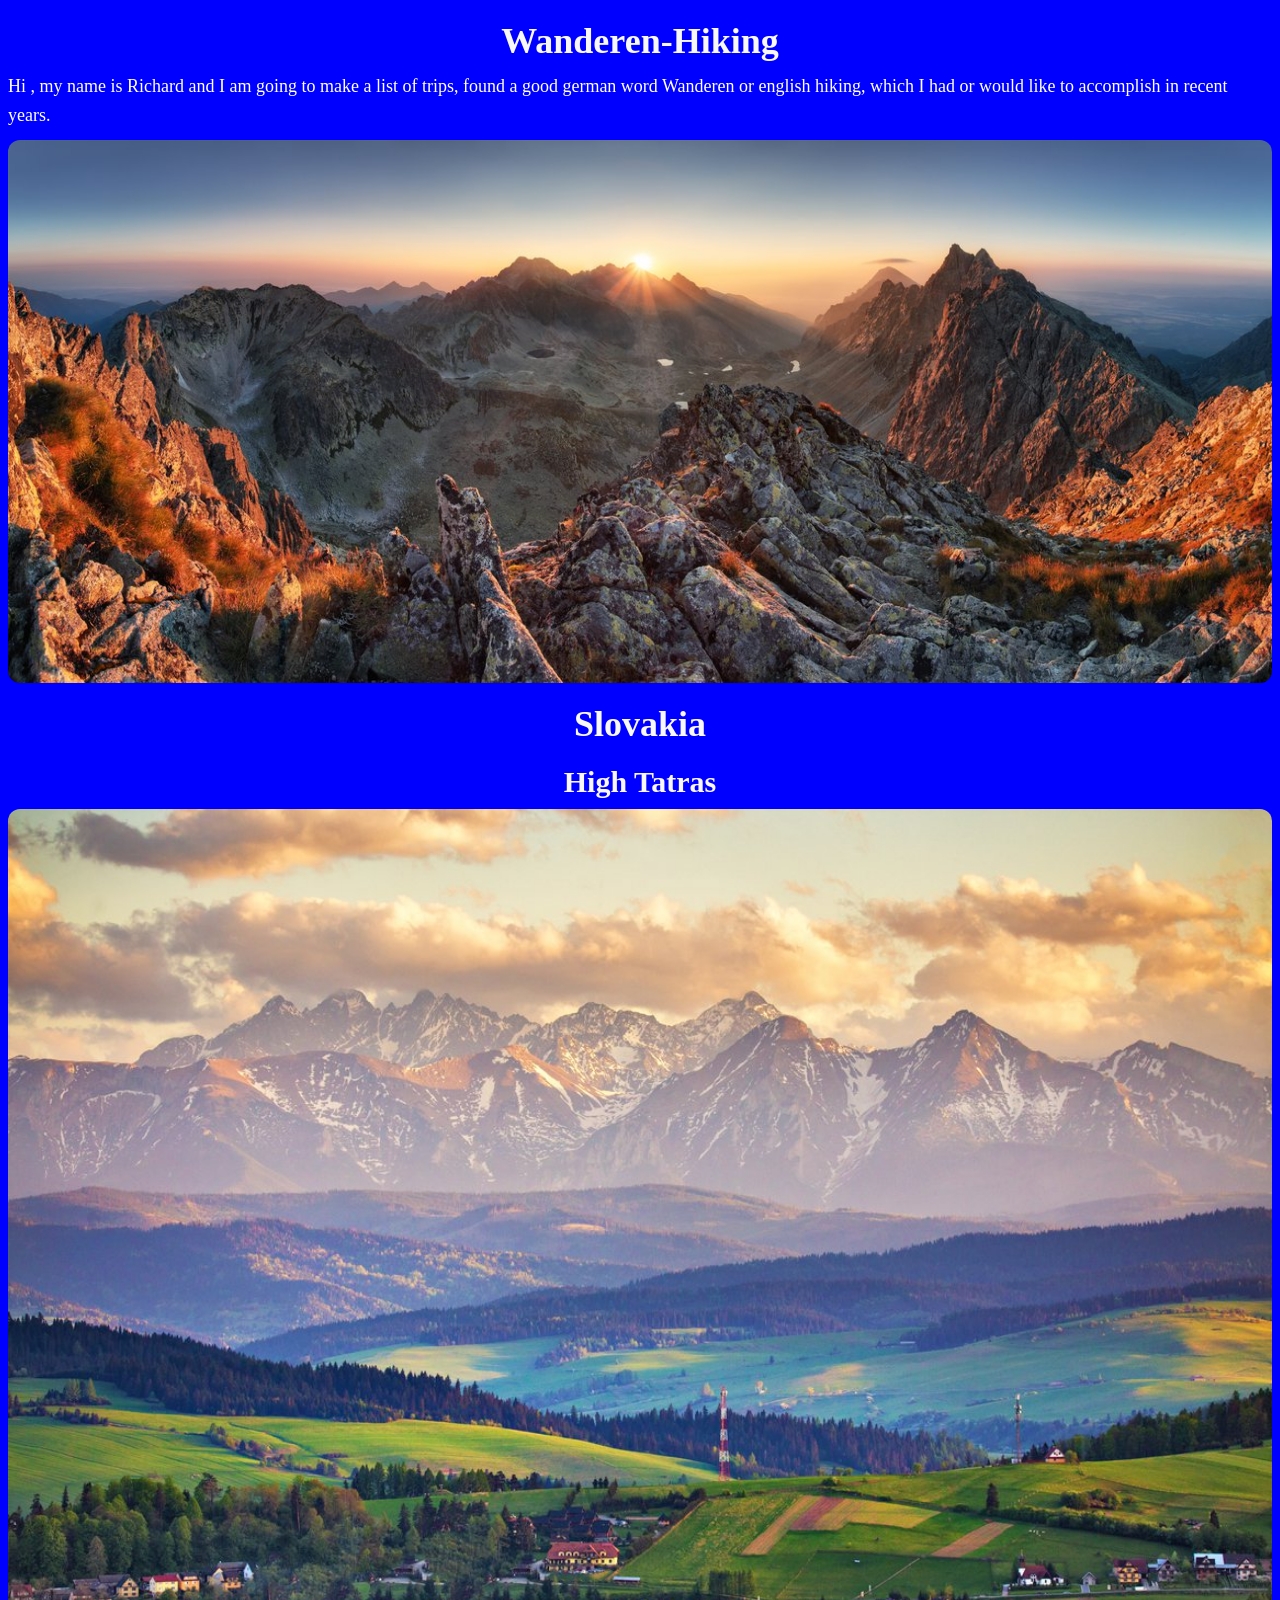
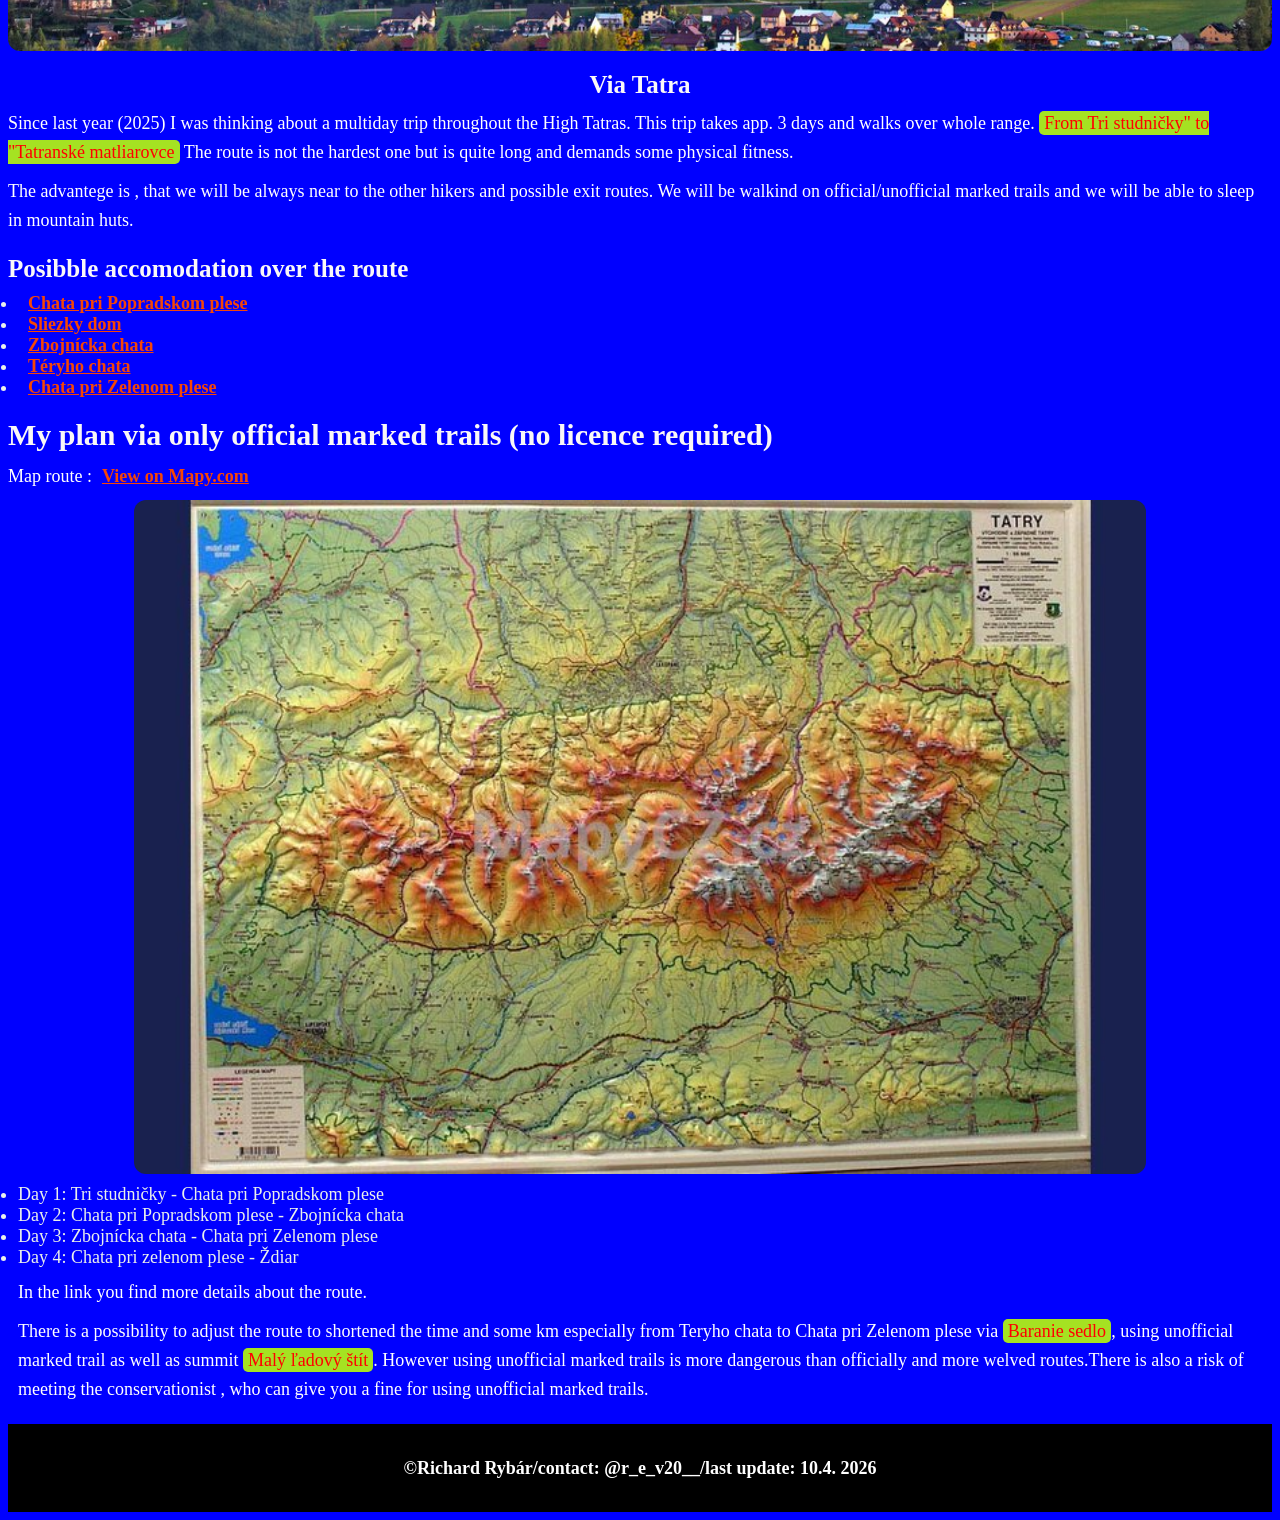
==== index.html @ d1ed8c82 "allign h to center" ====
<!DOCTYPE html>
<html lang="en">
<head>
    <meta charset="UTF-8">
    <meta name="viewport" content="width=device-width, initial-scale=1.0">
    <link rel="stylesheet" href="stylles.css">
    <title>Wanderen</title>
    <h1>Wanderen-Hiking</h1>
   <p>Hi , my name is Richard and I am going to make a list of trips, 
    found a good german word Wanderen or english hiking, which I had or would like  to accomplish in recent years.
   </p> 
<img src="východ tatry.png.jpg.jpg" alt="východ tatry" class="vzchod">
</head>

<body>
    <section>
        <h1>Slovakia</h1>
        <h2 class="posun">High Tatras</h2>
        <img src="panorama-tatry.jpg.png" alt="panoráma tatry" class="panorama">
        <h3 class="posun">Via Tatra</h3>  
<p>Since last year (2025) I was thinking about a multiday trip throughout the High Tatras.
This trip takes app. 3 days and walks over whole range. <mark>From Tri studničky" to "Tatranské matliarovce</mark>
The route is not the hardest one but is quite long and demands some physical fitness.</p>
<p>The advantege is , that we will be always near to the other hikers and possible exit routes. We will be walkind on 
    official/unofficial marked trails and we will be able to sleep in mountain huts.
</p>
<h3>Posibble accomodation over the route</h3>
<ul>
    <li><a href="https://www.bing.com/maps/search?name=Chata+pri+Popradskom+plese&trfc=&mepi=0%7E%7EEmbedded%7ELargeMapLink&FORM=MPSRPL&style=r&q=Chata+pri+Popradskom+plese&ss=id.ypid%3AYN8165x9080702406974489572&ppois=49.15190124511719_20.078100204467773_Chata+pri+Popradskom+plese&cp=49.151901%7E20.078100&lvl=15">Chata pri Popradskom plese</a></li>
    <li><a href="https://www.bing.com/maps/search?name=Chata+pri+Popradskom+plese&trfc=&mepi=0%7E%7EEmbedded%7ELargeMapLink&FORM=MPSRPL&style=r&q=Horsky+Hotel+Sliezsky+Dom%2C+Tatransk%C3%A1+polianka+32%2C+05982+Vysok%C3%A9+Tatry%2C+Slovakia&ss=id.local_ypid%3A%22YN8165x1743626670623325918%22&st=Horsky+Hotel+Sliezsky+Dom&sfa=Tatransk%C3%A1+polianka+32%2C+05982+Vysok%C3%A9+Tatry%2C+Slovakia&cp=49.151901%7E20.078100&lvl=15">Sliezky dom</a></li>
    <li><a href="https://www.bing.com/maps/search?name=Zbojnícka+chata&trfc=&mepi=0%7E%7EEmbedded%7ELargeMapLink&FORM=MPSRPL&style=r&q=Zbojnícka+chata&ss=id.ypid%3AYN8165x1743626670623325918&ppois=49.15190124511719_20.078100204467773_Zbojnícka+chata&cp=49.151901%7E20.078100&lvl=15">Zbojnícka chata</a></li>
    <li><a href="https://www.bing.com/maps/search?name=Chata+pri+Popradskom+plese&trfc=&mepi=0%7E%7EEmbedded%7ELargeMapLink&FORM=MPSRPL&style=r&q=T%C3%A9ryho+chata%2C+Mal%C3%A1+studen%C3%A1+dolina+%2C+Vysok%C3%A9+Tatry%2C+Vysok%C3%A9+Tatry%2C+Slovakia&ss=id.local_ypid%3A%22YN8165x306883797001128436%22&st=T%C3%A9ryho+chata&sfa=Mal%C3%A1+studen%C3%A1+dolina+%2C+Vysok%C3%A9+Tatry%2C+Vysok%C3%A9+Tatry%2C+Slovakia&cp=49.190014%7E20.198936&lvl=16">Téryho chata</a></li>
    <li><a href="https://www.bing.com/maps/search?name=Chata+pri+Popradskom+plese&trfc=&mepi=0%7E%7EEmbedded%7ELargeMapLink&FORM=MPSRPL&style=r&q=Chata+pri+Zelenom+plese%2C+Tatransk%C3%A1+Lomnica+14061%2C+05+960+Vysok%C3%A9+Tatry%2C+Slovakia&ss=id.local_ypid%3A%22YN8165x1367904411354473964%22&st=Chata+pri+Zelenom+plese&sfa=Tatransk%C3%A1+Lomnica+14061%2C+05+960+Vysok%C3%A9+Tatry%2C+Slovakia&cp=49.210121%7E20.221100&lvl=16">Chata pri Zelenom plese</a></li> 
</ul>
<h2>My plan via only official marked trails (no licence required)</h2>
<p>Map route :<a href="https://mapy.com/en/turisticka?planovani-trasy&dim=69d9203c420f3247b9650ae9&x=19.9534370&y=49.2690177&z=10">View on Mapy.com</a></p>
<img src="tatry plasticke.png.jpg" alt="route plan" class="route">
<ul>
    <li>Day 1: Tri studničky - Chata pri Popradskom plese</li>
    <li>Day 2: Chata pri Popradskom plese - Zbojnícka chata</li>
    <li>Day 3: Zbojnícka chata - Chata pri Zelenom plese</li>
    <li>Day 4: Chata pri zelenom plese - Ždiar</li>
<p>In the link you find more details about the route.</p>
<p> There is a possibility to adjust the route to shortened the time and some km 
    especially from Teryho chata to Chata pri Zelenom plese via <mark>Baranie sedlo</mark>, using unofficial marked trail as well as summit <mark>Malý ľadový štít</mark>.
    However using unofficial marked trails is more dangerous than officially and more welved routes.There is also a risk of meeting 
    the conservationist , who can give you a fine for using unofficial marked trails.
</p>

</ul>


    </section>

    <footer>
        <p>&copy;Richard Rybár</p>
        <p class="separator"> / </p>
        <p>contact: @r_e_v20__</p>
        <p class="separator"> / </p>
        <p> last update: 10.4. 2026</p>
    </footer>

</body>
</html>
---- stylles.css ----
head {
  
    color: #eff3f0;
    padding: 20px;
    text-align: center;
}

body {
    font-family: 'Times New Roman';
    background-color: blue;
    color: rgb(243, 245, 243);
}
section{
    margin: 0 ;
    padding: 0;
    text-align: left;
    font-size: 12px;

}
h1 {
    font-size: 36px;
    color:rgb(249, 248, 248);
    margin: 20px 0 10px;
    text-align: center;
   
}
h2 {
    font-size: 30px;
    margin: 20px 0 10px;
    color: rgb(249, 247, 247);
    align-items: center;
}
h3 {
    font-size: 25px;
    margin: 20px 0 10px;
    color: rgb(250, 248, 248);
    align-items: center;
}
p {
    font-size: 18px;
    line-height: 1.6;
    margin: 10px 0 10px;
    text-align: left;
    color: white;
}
mark {
    color: red;
    background-color: rgb(165, 226, 34);
    padding: 2px 5px;
    border-radius: 5px;

}

ul {
    list-style-type: disc;
    margin: 10px 0 10px;
    padding-left: 10px;
    text-align: left;
    color: rgb(235, 240, 235);
    font-size: 18px;
}
footer {
    background-color: black;
    padding: 20px;
    color: white;
    align-items: center;
    margin-top: 20px;
    display: flex;
    justify-content: center;
}
footer p {
    font-weight: bolder;
}

img {
    height: auto;
    border-radius: 12px;
    width: auto;
    margin: 10px 0 10px;
    display: block;
}
a {
    color: rgb(245, 70, 6);
    padding: 5px 10px;
    font-weight: bold;
}
.panorama {
    width: 100%;
    height: auto;
    border-radius: 12px;
    margin-top: 10px;
    margin-bottom: 10px;
}
.route {
    width: 80%;
    height: auto;
    border-radius: 12px;
    margin-top: 10px;
    margin-bottom: 10px;
    align-items: center;
    display: block;
    margin-left: auto;
    margin-right: auto;
}
.vzchod {
    width: 100%;
    height: auto;
    border-radius: 12px;
    margin-top: 10px;
    margin-bottom: 10px;
    align-items: center;
    display: block;
    margin-left: auto;
    margin-right: auto;
}
.posun {
    align-items: center;
    margin-left: auto;
    margin-right: auto;
    text-align: center;
}
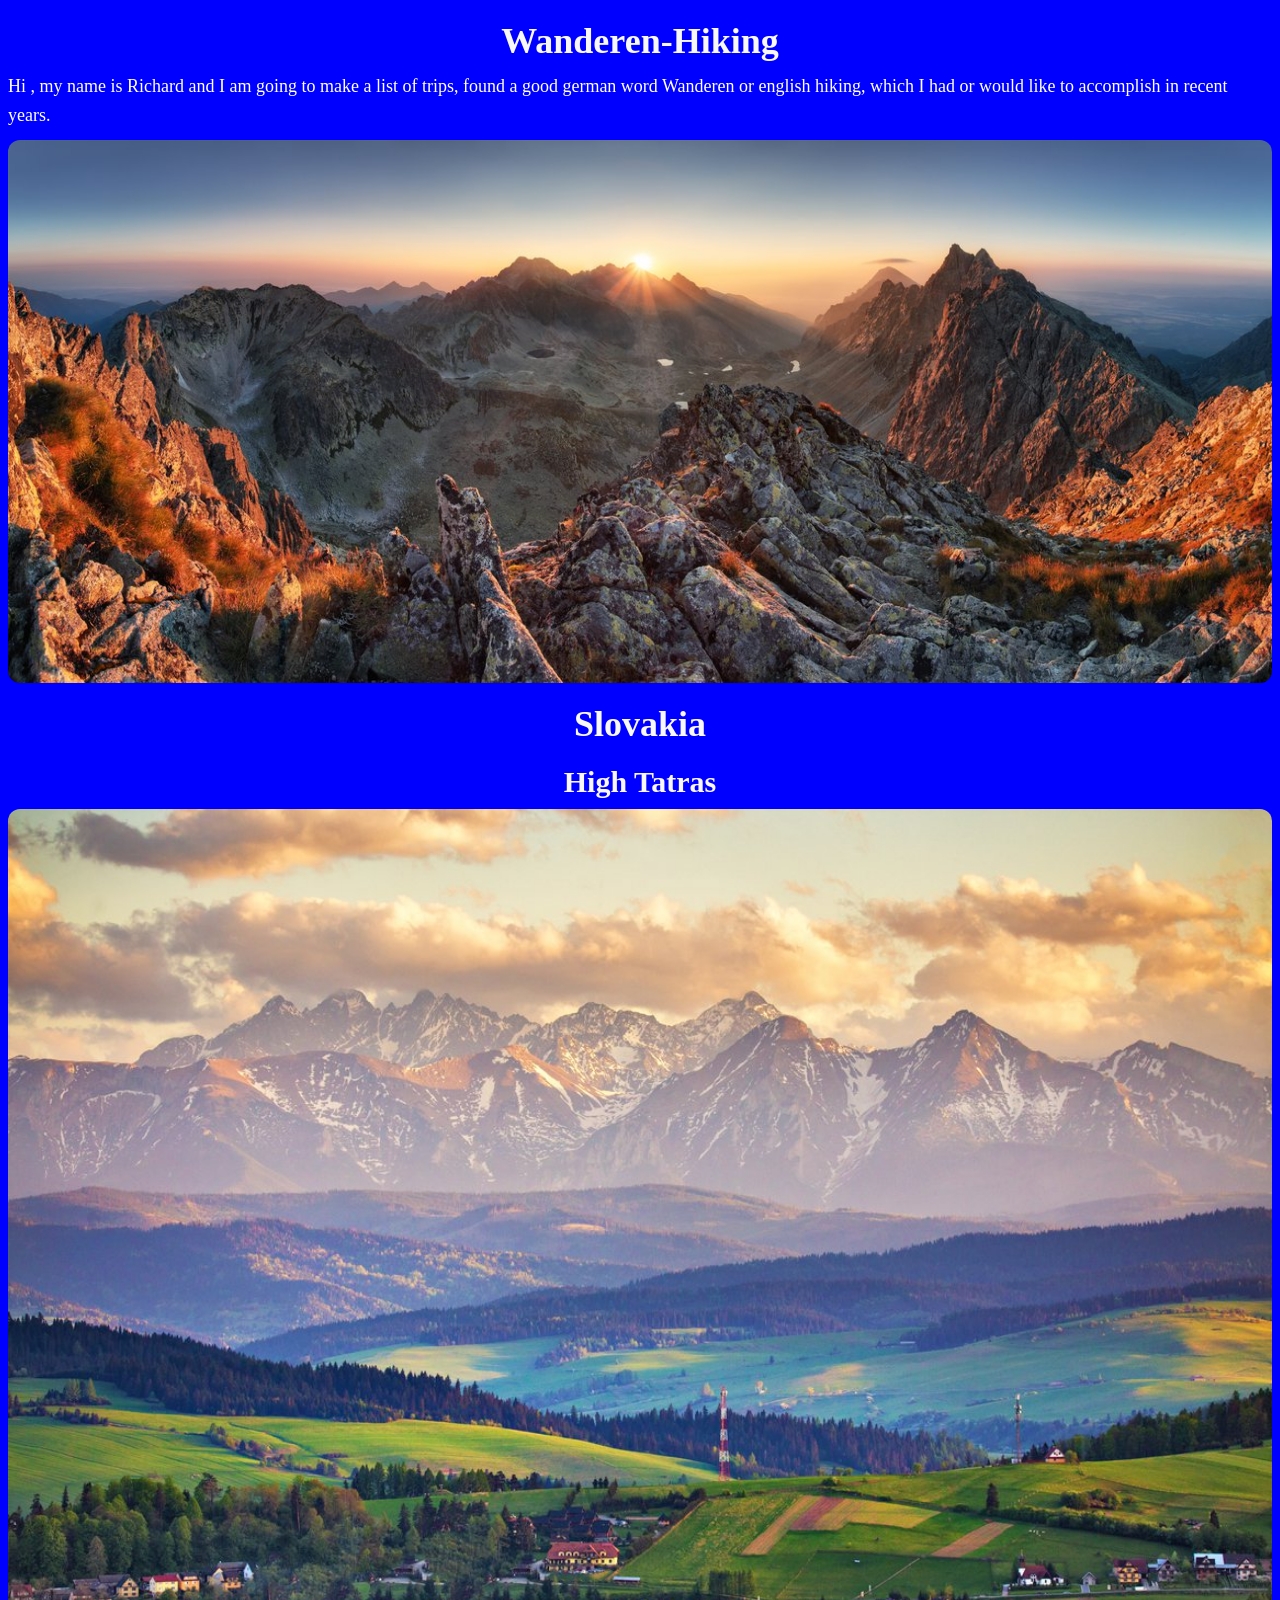
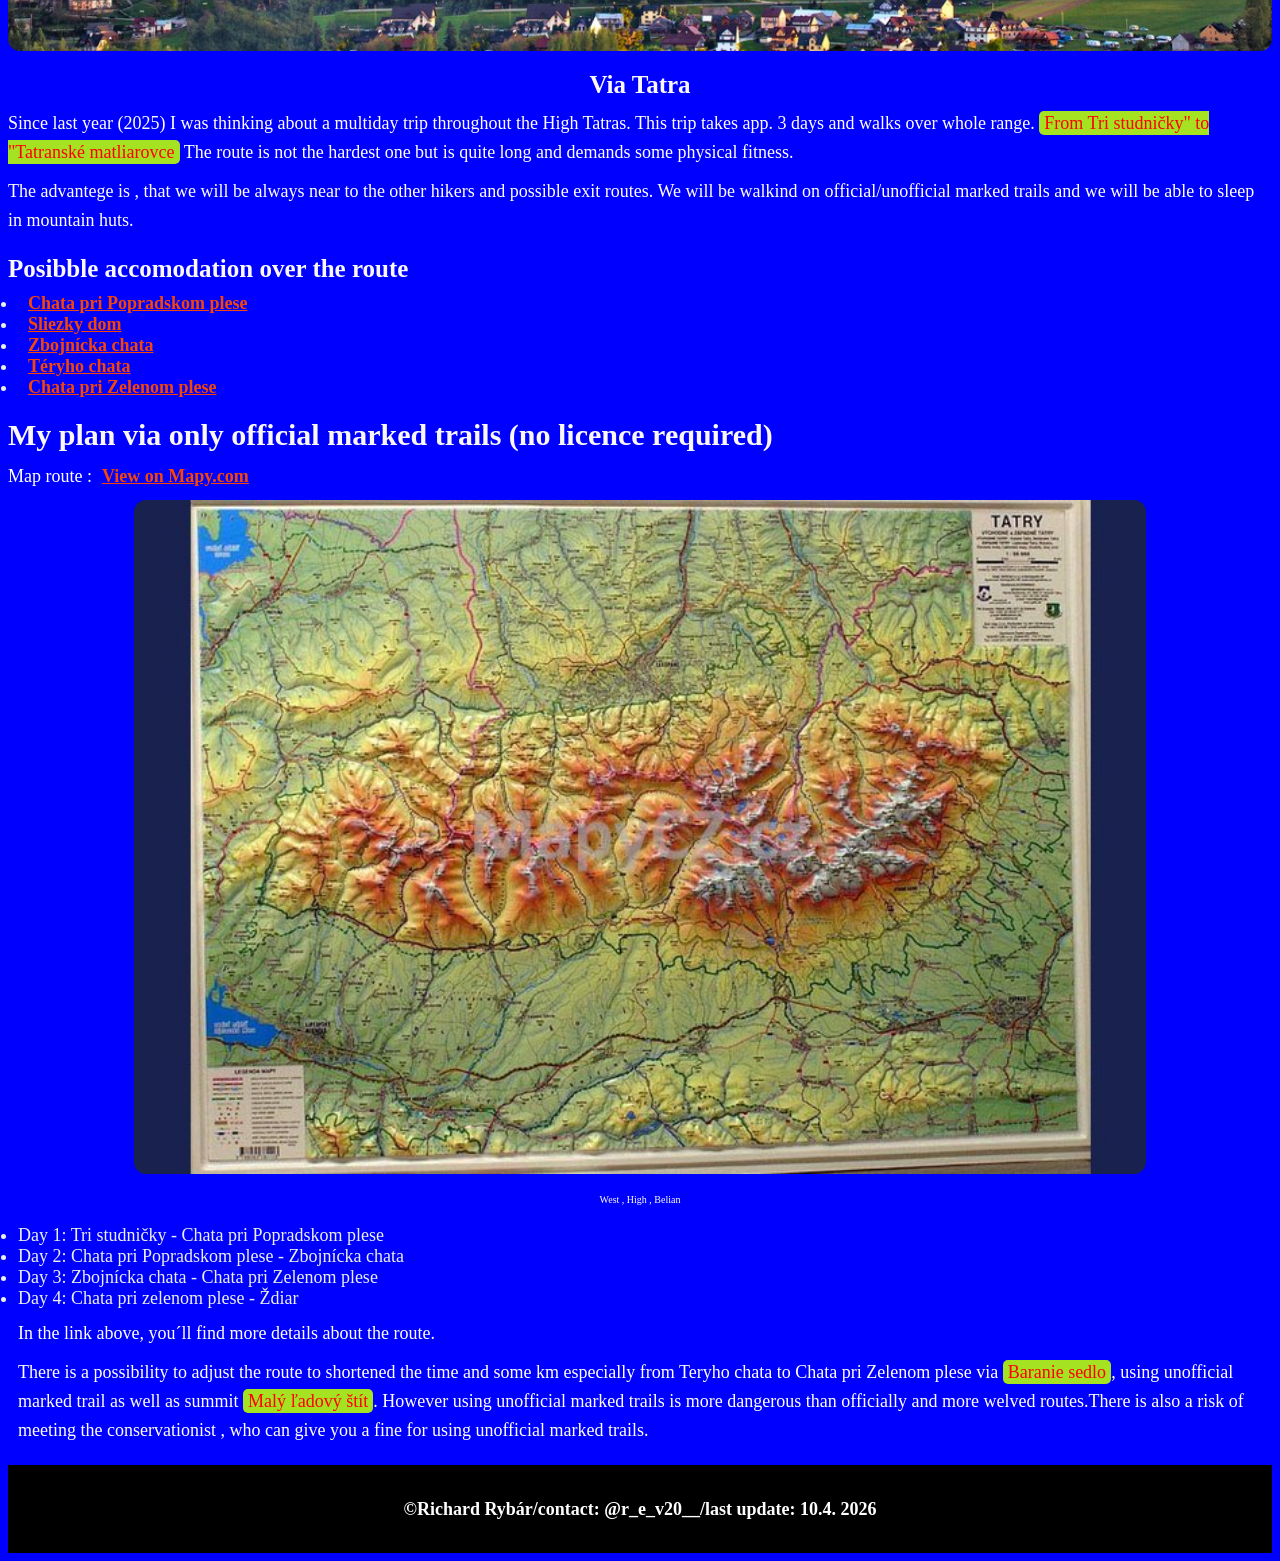
==== commit bd4dfe52: "div" ====
--- a/index.html
+++ b/index.html
@@ -35,12 +35,13 @@
 <h2>My plan via only official marked trails (no licence required)</h2>
 <p>Map route :<a href="https://mapy.com/en/turisticka?planovani-trasy&dim=69d9203c420f3247b9650ae9&x=19.9534370&y=49.2690177&z=10">View on Mapy.com</a></p>
 <img src="tatry plasticke.png.jpg" alt="route plan" class="route">
+<div>West , High , Belian</div>
 <ul>
     <li>Day 1: Tri studničky - Chata pri Popradskom plese</li>
     <li>Day 2: Chata pri Popradskom plese - Zbojnícka chata</li>
     <li>Day 3: Zbojnícka chata - Chata pri Zelenom plese</li>
     <li>Day 4: Chata pri zelenom plese - Ždiar</li>
-<p>In the link you find more details about the route.</p>
+<p>In the link above, you´ll find more details about the route.</p>
 <p> There is a possibility to adjust the route to shortened the time and some km 
     especially from Teryho chata to Chata pri Zelenom plese via <mark>Baranie sedlo</mark>, using unofficial marked trail as well as summit <mark>Malý ľadový štít</mark>.
     However using unofficial marked trails is more dangerous than officially and more welved routes.There is also a risk of meeting 
--- a/stylles.css
+++ b/stylles.css
@@ -83,6 +83,7 @@
     color: rgb(245, 70, 6);
     padding: 5px 10px;
     font-weight: bold;
+    display: inline;
 }
 .panorama {
     width: 100%;
@@ -118,4 +119,10 @@
     margin-left: auto;
     margin-right: auto;
     text-align: center;
+}
+div {
+    text-align: center;
+    color: white;
+    padding: 10px 10px;
+    font-size: 10px;
 }
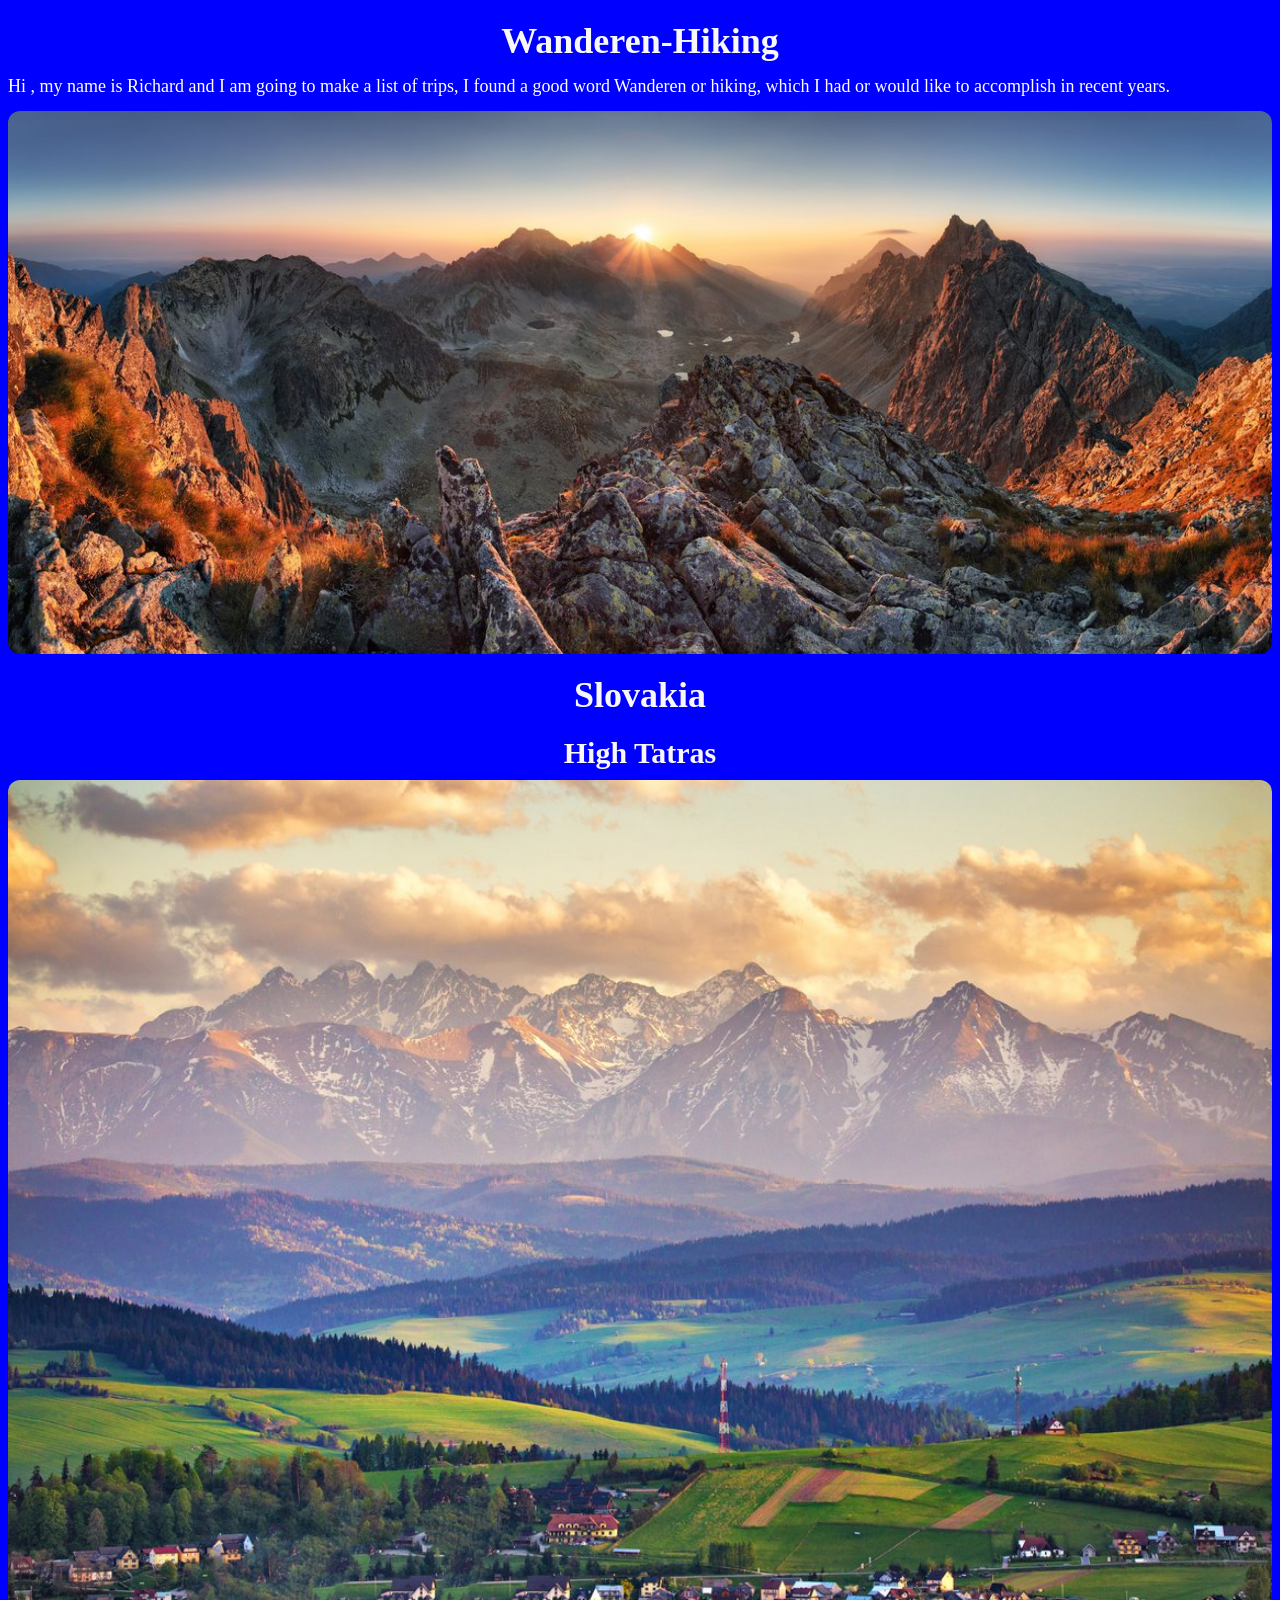
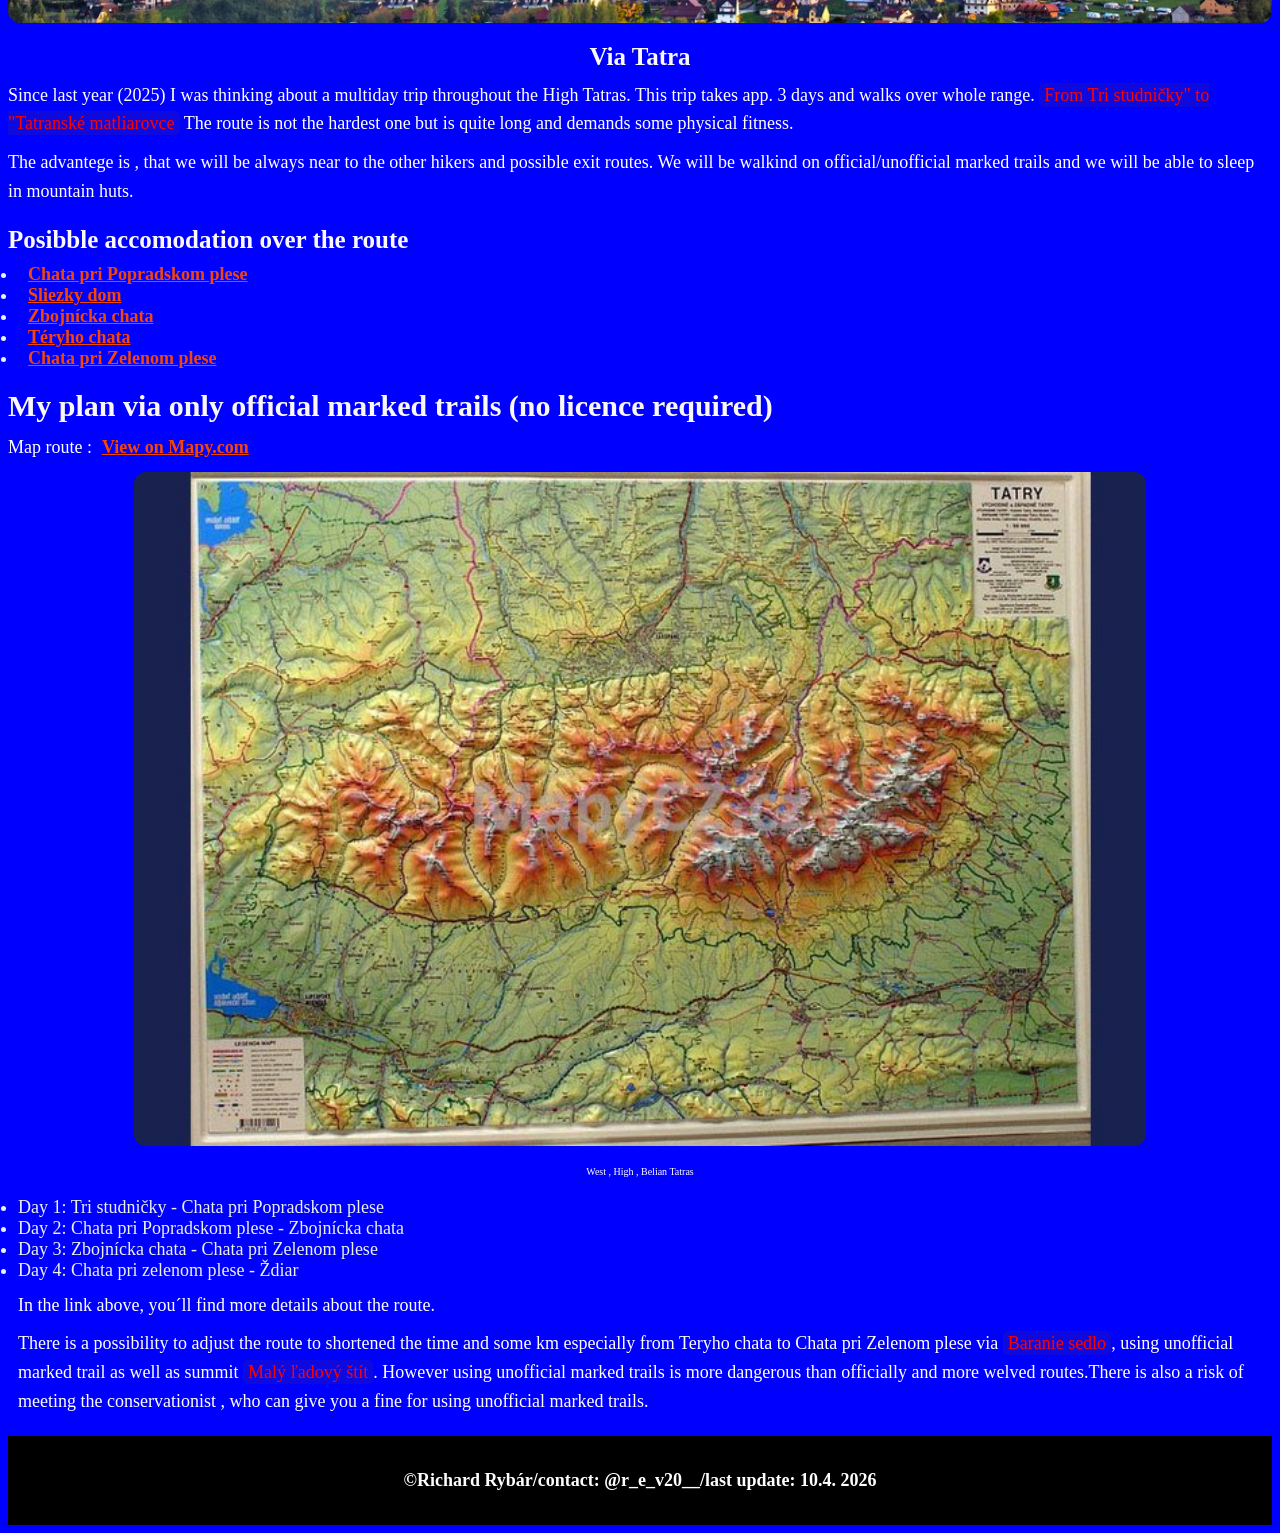
==== commit 3deaf0a1: "I" ====
--- a/index.html
+++ b/index.html
@@ -6,8 +6,8 @@
     <link rel="stylesheet" href="stylles.css">
     <title>Wanderen</title>
     <h1>Wanderen-Hiking</h1>
-   <p>Hi , my name is Richard and I am going to make a list of trips, 
-    found a good german word Wanderen or english hiking, which I had or would like  to accomplish in recent years.
+   <p>Hi , my name is Richard and I am going to make a list of trips, I
+    found a good word Wanderen or hiking, which I had or would like  to accomplish in recent years.
    </p> 
 <img src="východ tatry.png.jpg.jpg" alt="východ tatry" class="vzchod">
 </head>
@@ -35,7 +35,7 @@
 <h2>My plan via only official marked trails (no licence required)</h2>
 <p>Map route :<a href="https://mapy.com/en/turisticka?planovani-trasy&dim=69d9203c420f3247b9650ae9&x=19.9534370&y=49.2690177&z=10">View on Mapy.com</a></p>
 <img src="tatry plasticke.png.jpg" alt="route plan" class="route">
-<div>West , High , Belian</div>
+<div>West , High , Belian Tatras</div>
 <ul>
     <li>Day 1: Tri studničky - Chata pri Popradskom plese</li>
     <li>Day 2: Chata pri Popradskom plese - Zbojnícka chata</li>
--- a/stylles.css
+++ b/stylles.css
@@ -45,7 +45,7 @@
 }
 mark {
     color: red;
-    background-color: rgb(165, 226, 34);
+    background-color: rgb(13, 9, 223);
     padding: 2px 5px;
     border-radius: 5px;
 
@@ -125,4 +125,6 @@
     color: white;
     padding: 10px 10px;
     font-size: 10px;
+    margin-left: auto;
+    margin-right: auto;
 }
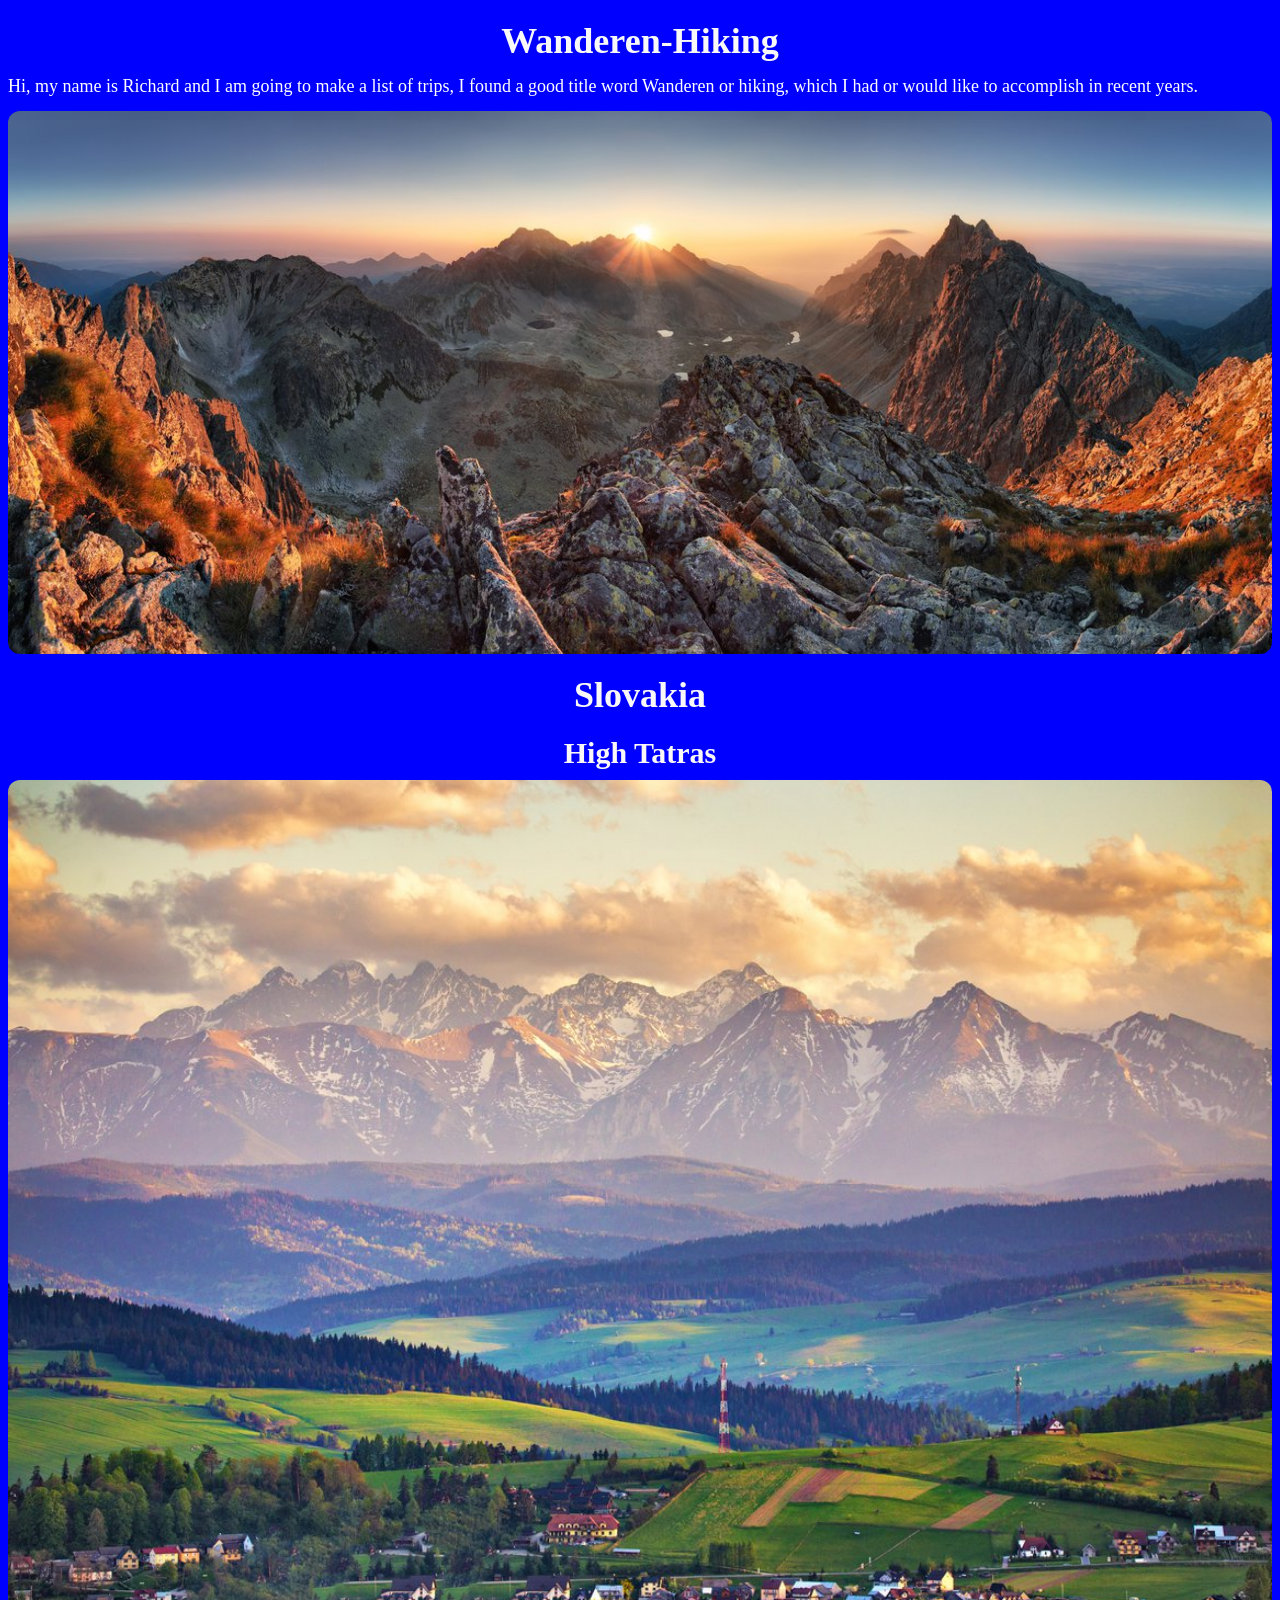
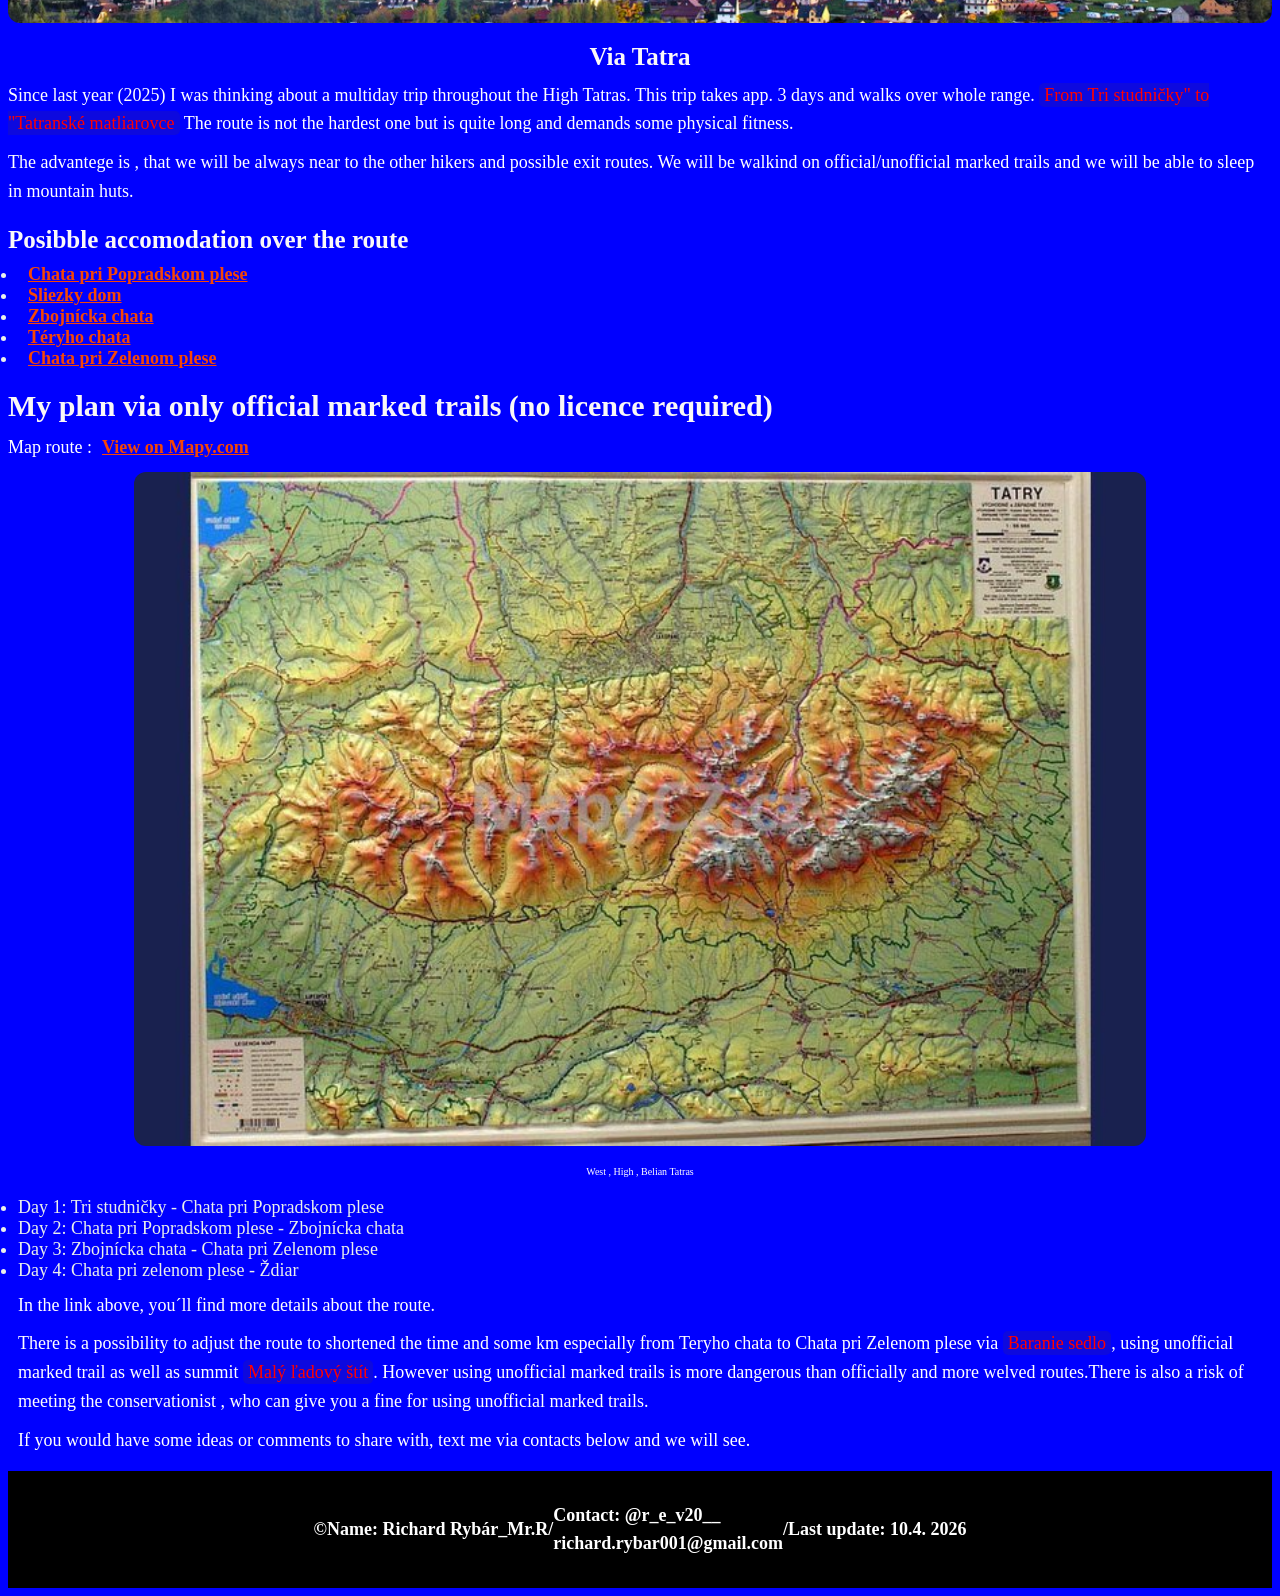
==== commit 241193ad: "br" ====
--- a/index.html
+++ b/index.html
@@ -6,8 +6,8 @@
     <link rel="stylesheet" href="stylles.css">
     <title>Wanderen</title>
     <h1>Wanderen-Hiking</h1>
-   <p>Hi , my name is Richard and I am going to make a list of trips, I
-    found a good word Wanderen or hiking, which I had or would like  to accomplish in recent years.
+   <p>Hi, my name is Richard and I am going to make a list of trips, I
+    found a good title word Wanderen or hiking, which I had or would like to accomplish in recent years.
    </p> 
 <img src="východ tatry.png.jpg.jpg" alt="východ tatry" class="vzchod">
 </head>
@@ -47,6 +47,9 @@
     However using unofficial marked trails is more dangerous than officially and more welved routes.There is also a risk of meeting 
     the conservationist , who can give you a fine for using unofficial marked trails.
 </p>
+<section>
+<p>If you would have some ideas or comments to share with, text me via contacts below and we will see. </p>
+</section>
 
 </ul>
 
@@ -54,12 +57,13 @@
     </section>
 
     <footer>
-        <p>&copy;Richard Rybár</p>
+        <p>&copy;Name: Richard Rybár_Mr.R</p>
         <p class="separator"> / </p>
-        <p>contact: @r_e_v20__</p>
+        <p class="contact">Contact: @r_e_v20__ <br>
+            richard.rybar001@gmail.com </p>
         <p class="separator"> / </p>
-        <p> last update: 10.4. 2026</p>
+        <p> Last update: 10.4. 2026</p>
     </footer>
 
 </body>
-</html>+</html>
--- a/stylles.css
+++ b/stylles.css
@@ -64,7 +64,7 @@
     padding: 20px;
     color: white;
     align-items: center;
-    margin-top: 20px;
+    margin-top: 16px;
     display: flex;
     justify-content: center;
 }
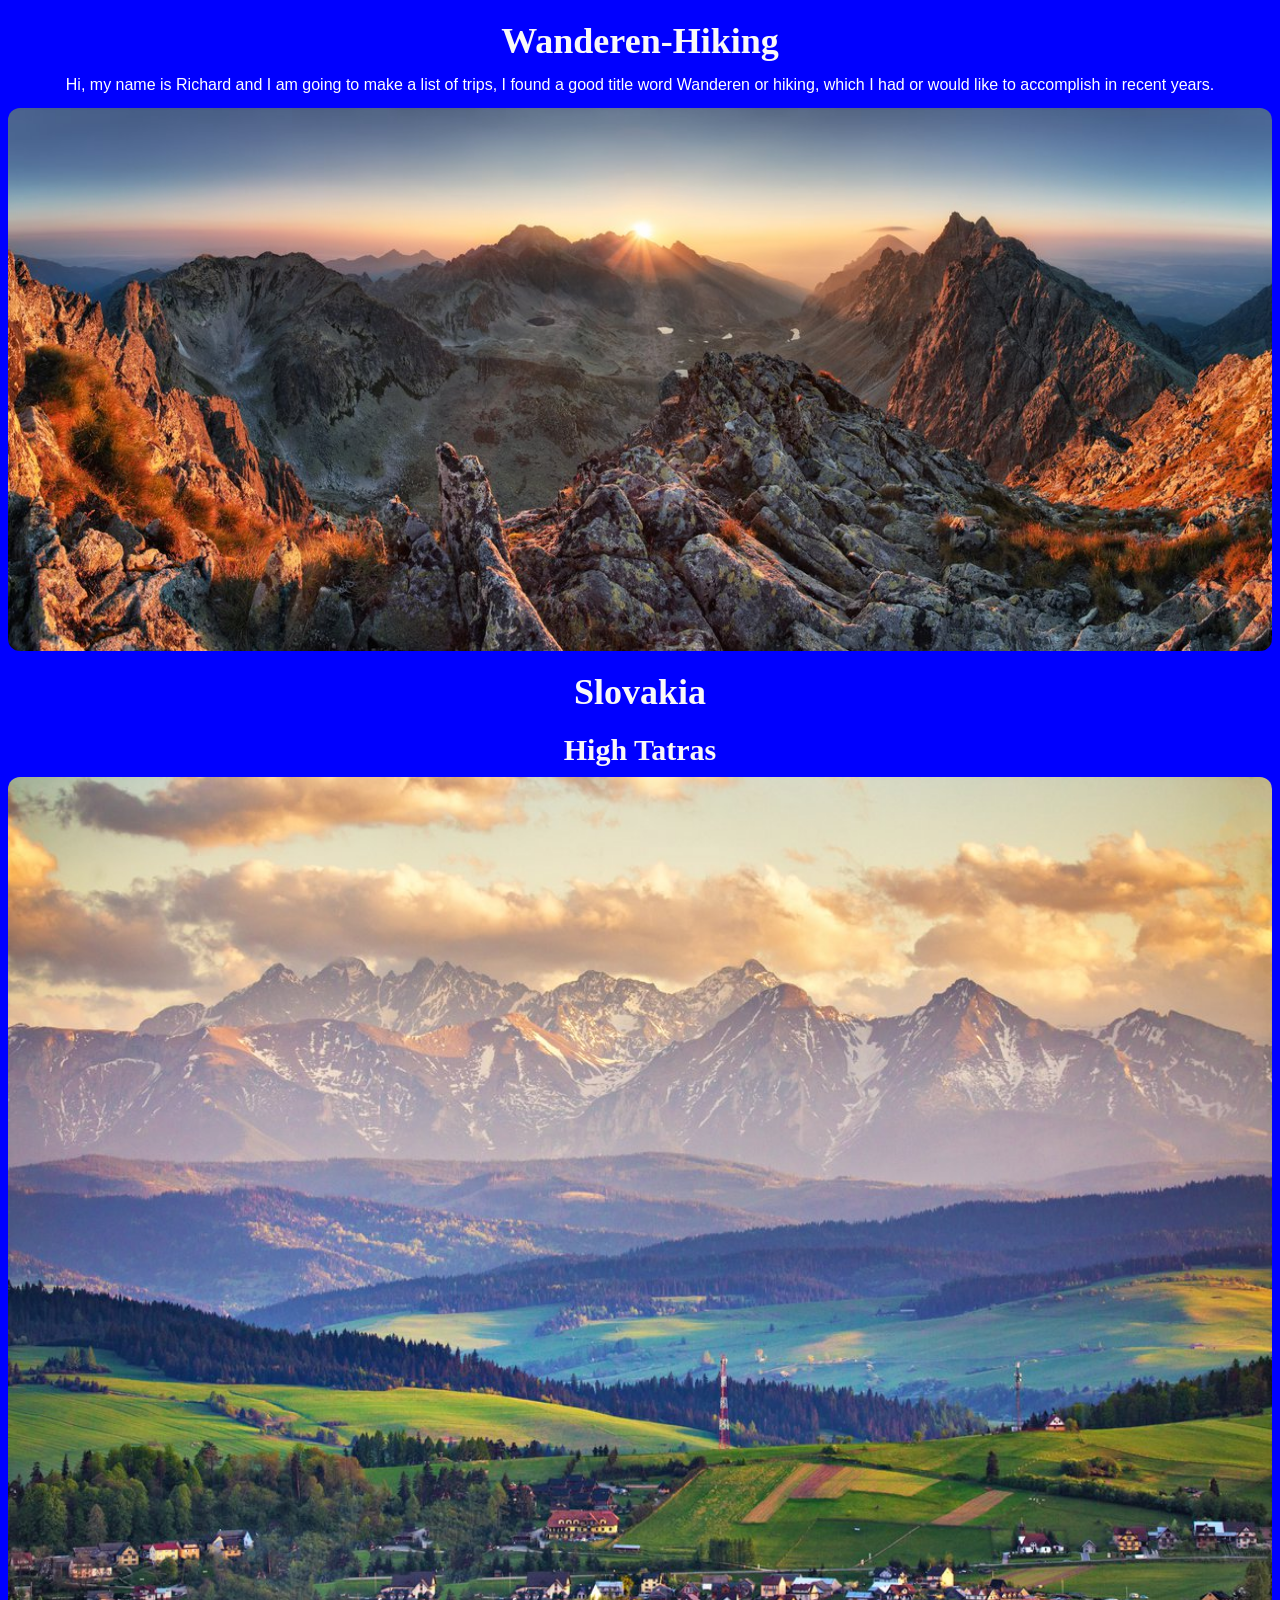
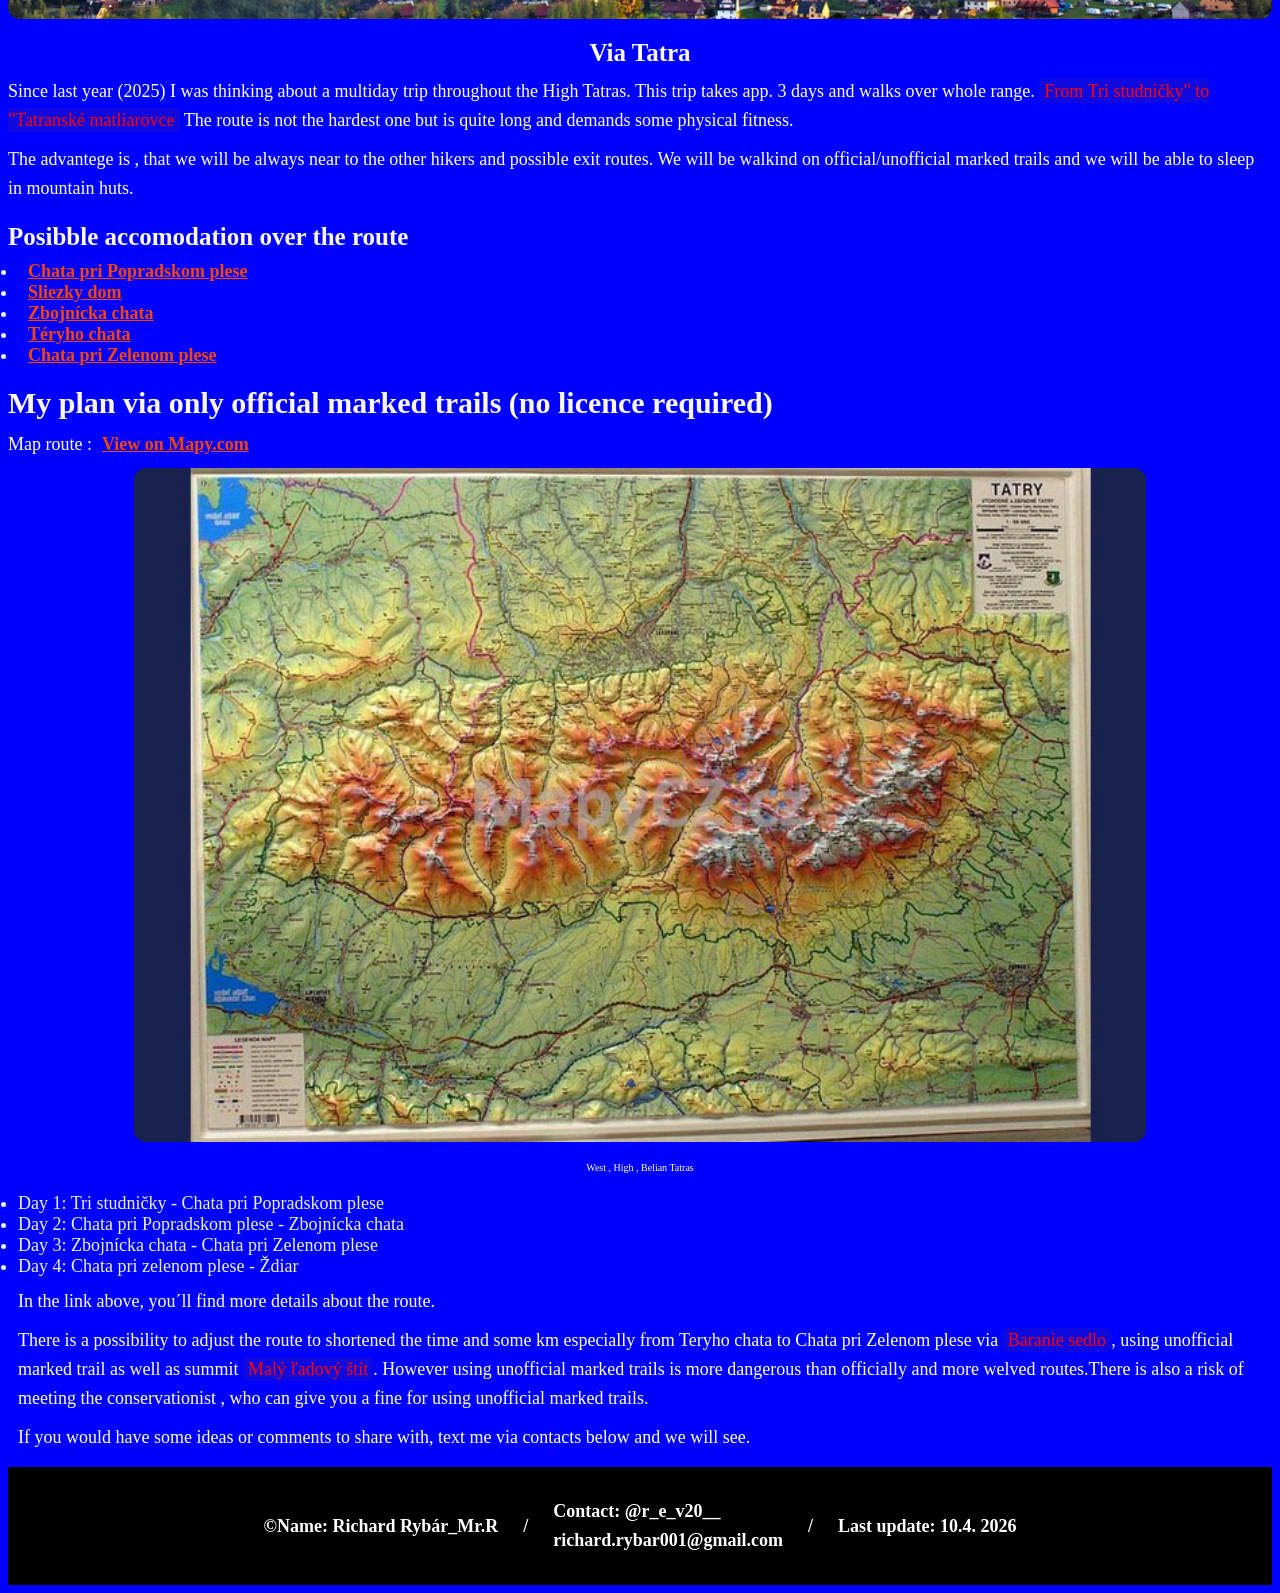
==== commit d3855778: "gap" ====
--- a/index.html
+++ b/index.html
@@ -6,7 +6,7 @@
     <link rel="stylesheet" href="stylles.css">
     <title>Wanderen</title>
     <h1>Wanderen-Hiking</h1>
-   <p>Hi, my name is Richard and I am going to make a list of trips, I
+   <p class="uvod">Hi, my name is Richard and I am going to make a list of trips, I
     found a good title word Wanderen or hiking, which I had or would like to accomplish in recent years.
    </p> 
 <img src="východ tatry.png.jpg.jpg" alt="východ tatry" class="vzchod">
--- a/stylles.css
+++ b/stylles.css
@@ -67,6 +67,7 @@
     margin-top: 16px;
     display: flex;
     justify-content: center;
+    gap: 25px;
 }
 footer p {
     font-weight: bolder;
@@ -127,4 +128,9 @@
     font-size: 10px;
     margin-left: auto;
     margin-right: auto;
-}+}
+.uvod {
+    text-align: center;
+    font-family: 'Franklin Gothic Medium', 'Arial Narrow', Arial, sans-serif;
+    font-size: 16px;
+}
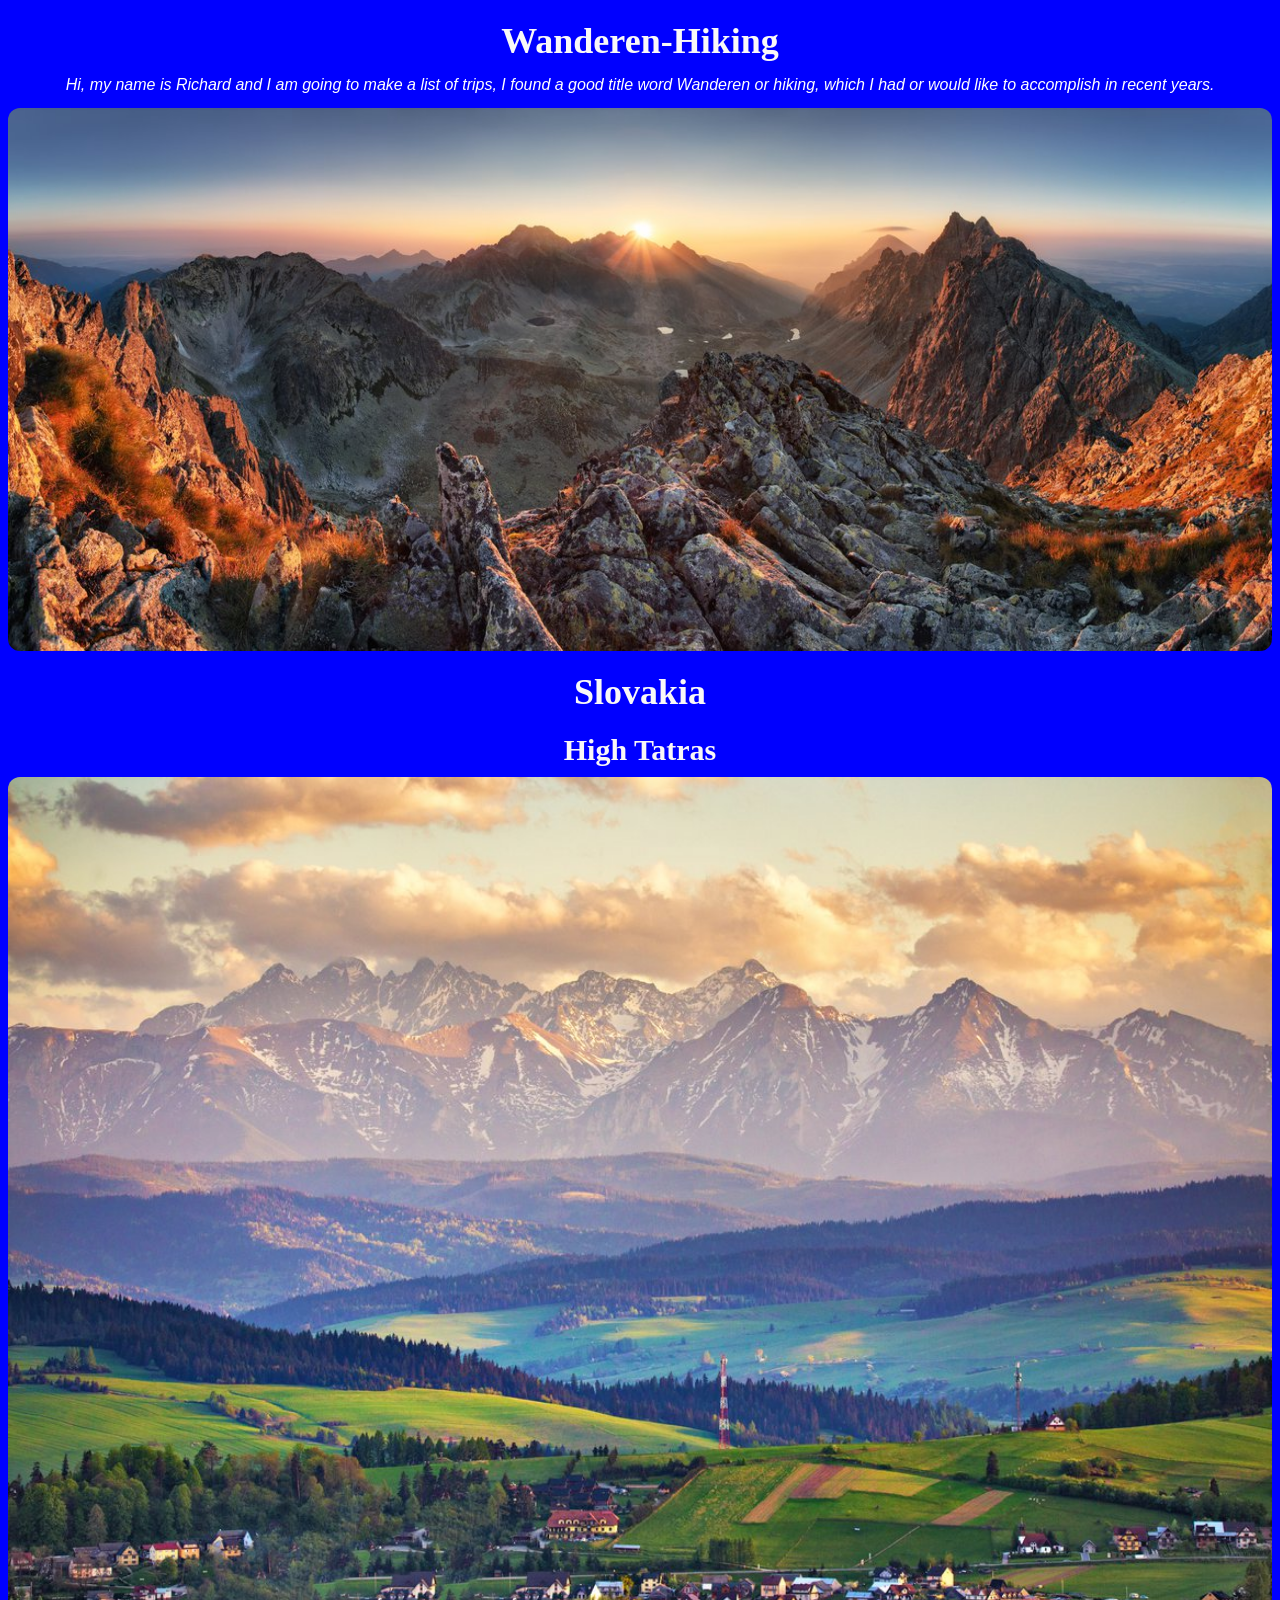
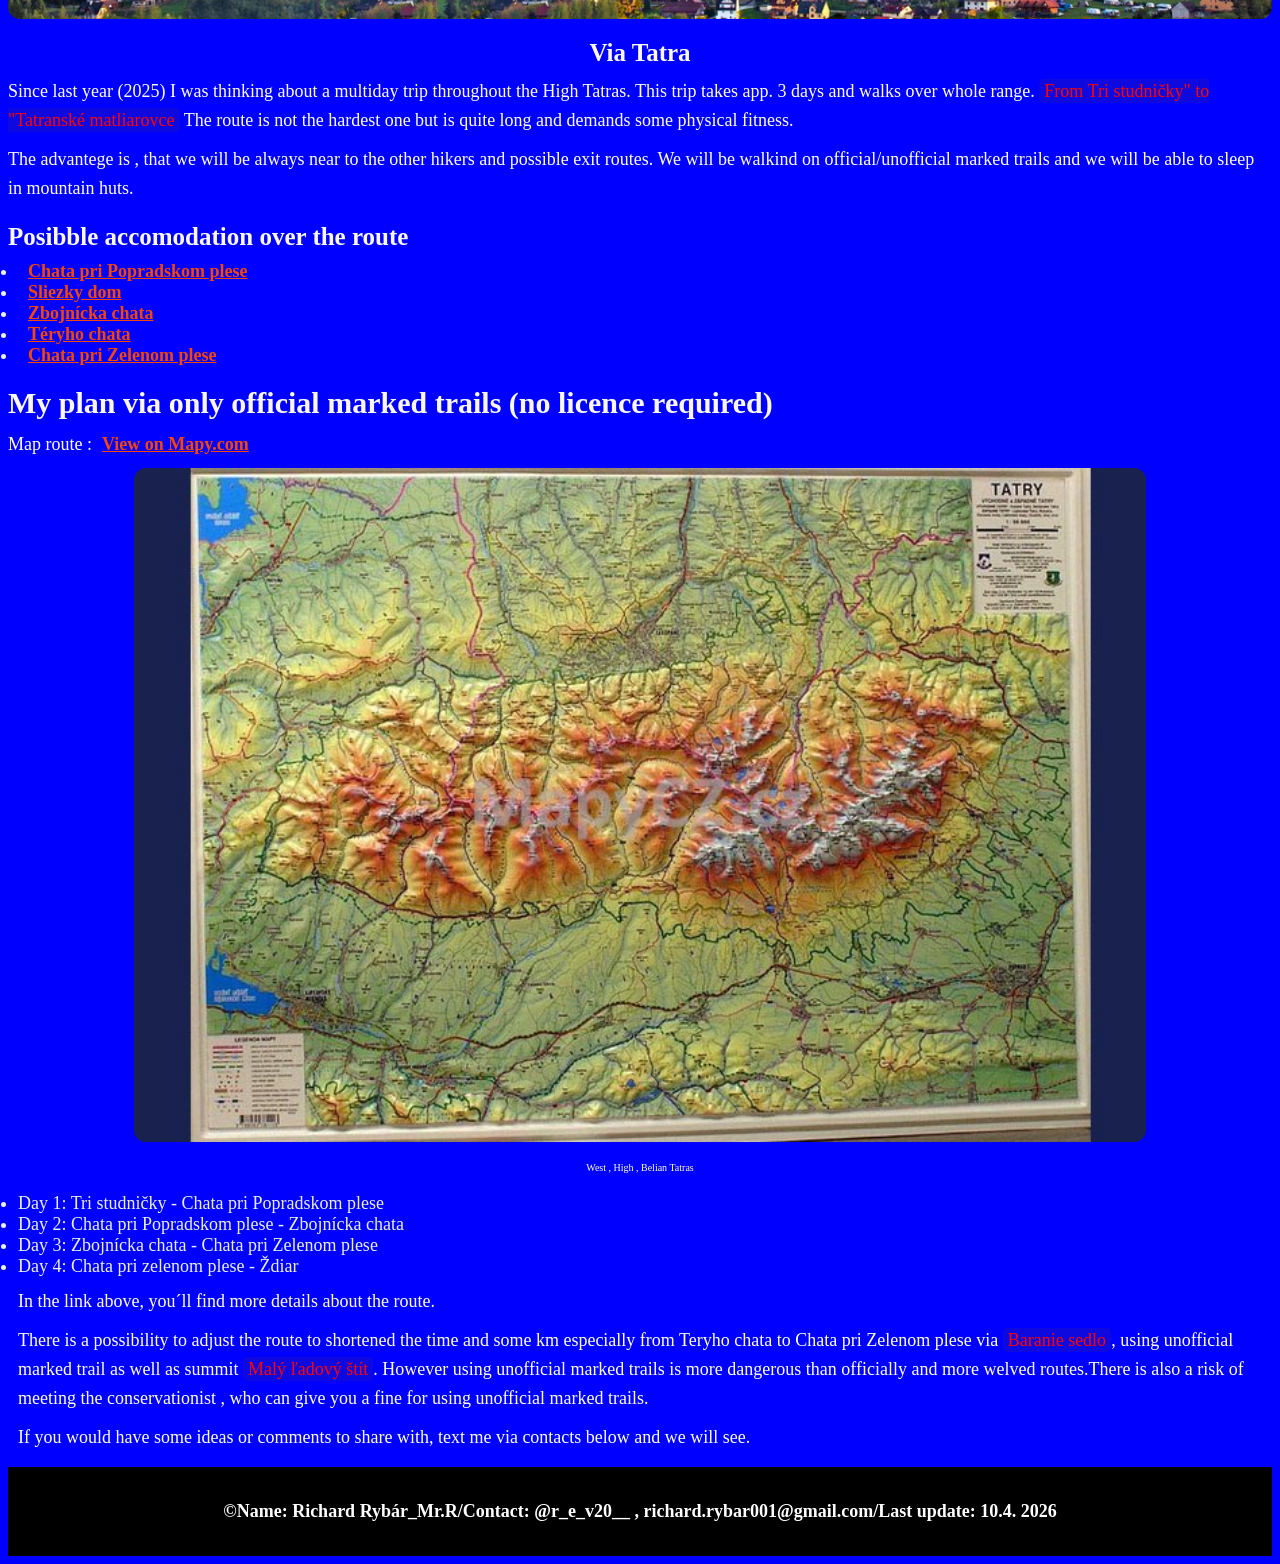
==== commit 729bec21: "ž" ====
--- a/index.html
+++ b/index.html
@@ -59,8 +59,7 @@
     <footer>
         <p>&copy;Name: Richard Rybár_Mr.R</p>
         <p class="separator"> / </p>
-        <p class="contact">Contact: @r_e_v20__ <br>
-            richard.rybar001@gmail.com </p>
+        <p class="contact">Contact: @r_e_v20__ , richard.rybar001@gmail.com </p>
         <p class="separator"> / </p>
         <p> Last update: 10.4. 2026</p>
     </footer>
--- a/stylles.css
+++ b/stylles.css
@@ -67,10 +67,11 @@
     margin-top: 16px;
     display: flex;
     justify-content: center;
-    gap: 25px;
+    
 }
 footer p {
     font-weight: bolder;
+    gap: 10px;
 }
 
 img {
@@ -129,8 +130,9 @@
     margin-left: auto;
     margin-right: auto;
 }
-.uvod {
+p.uvod {
     text-align: center;
     font-family: 'Franklin Gothic Medium', 'Arial Narrow', Arial, sans-serif;
     font-size: 16px;
+    font-style: italic;
 }
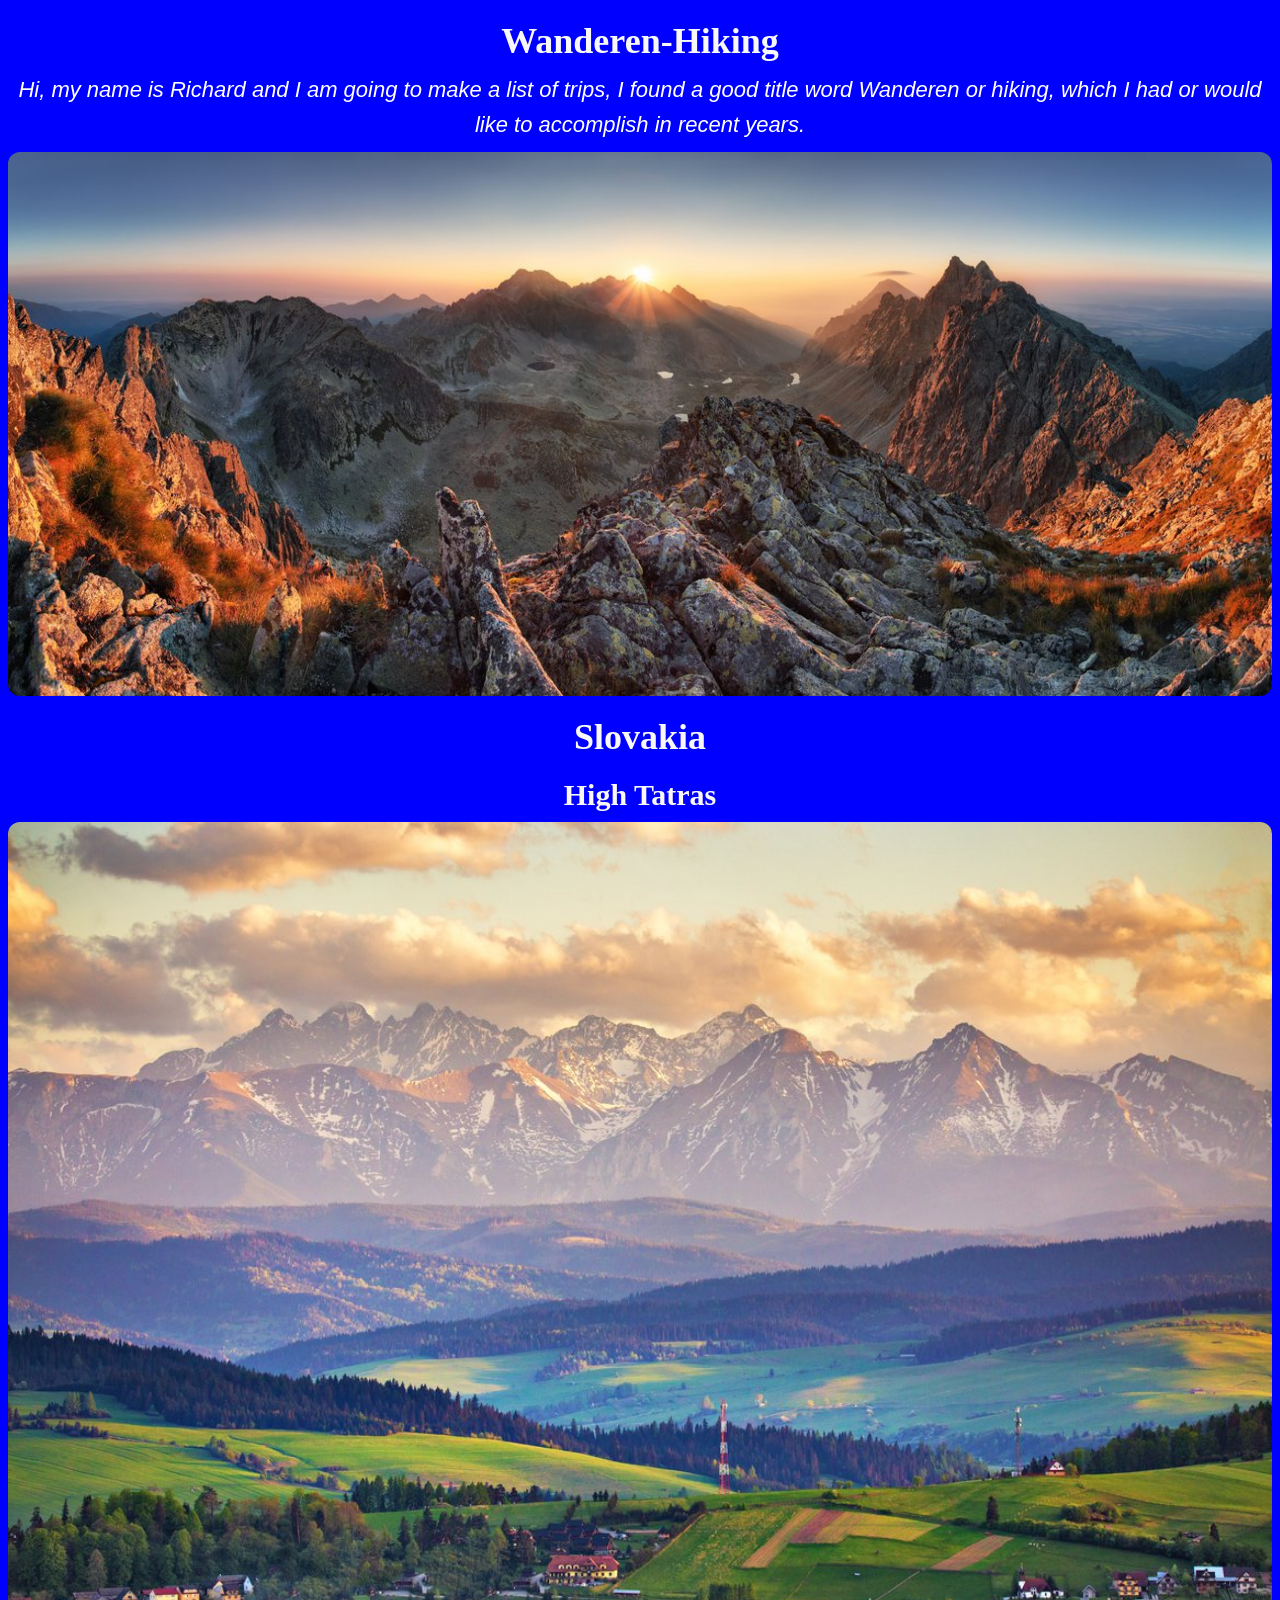
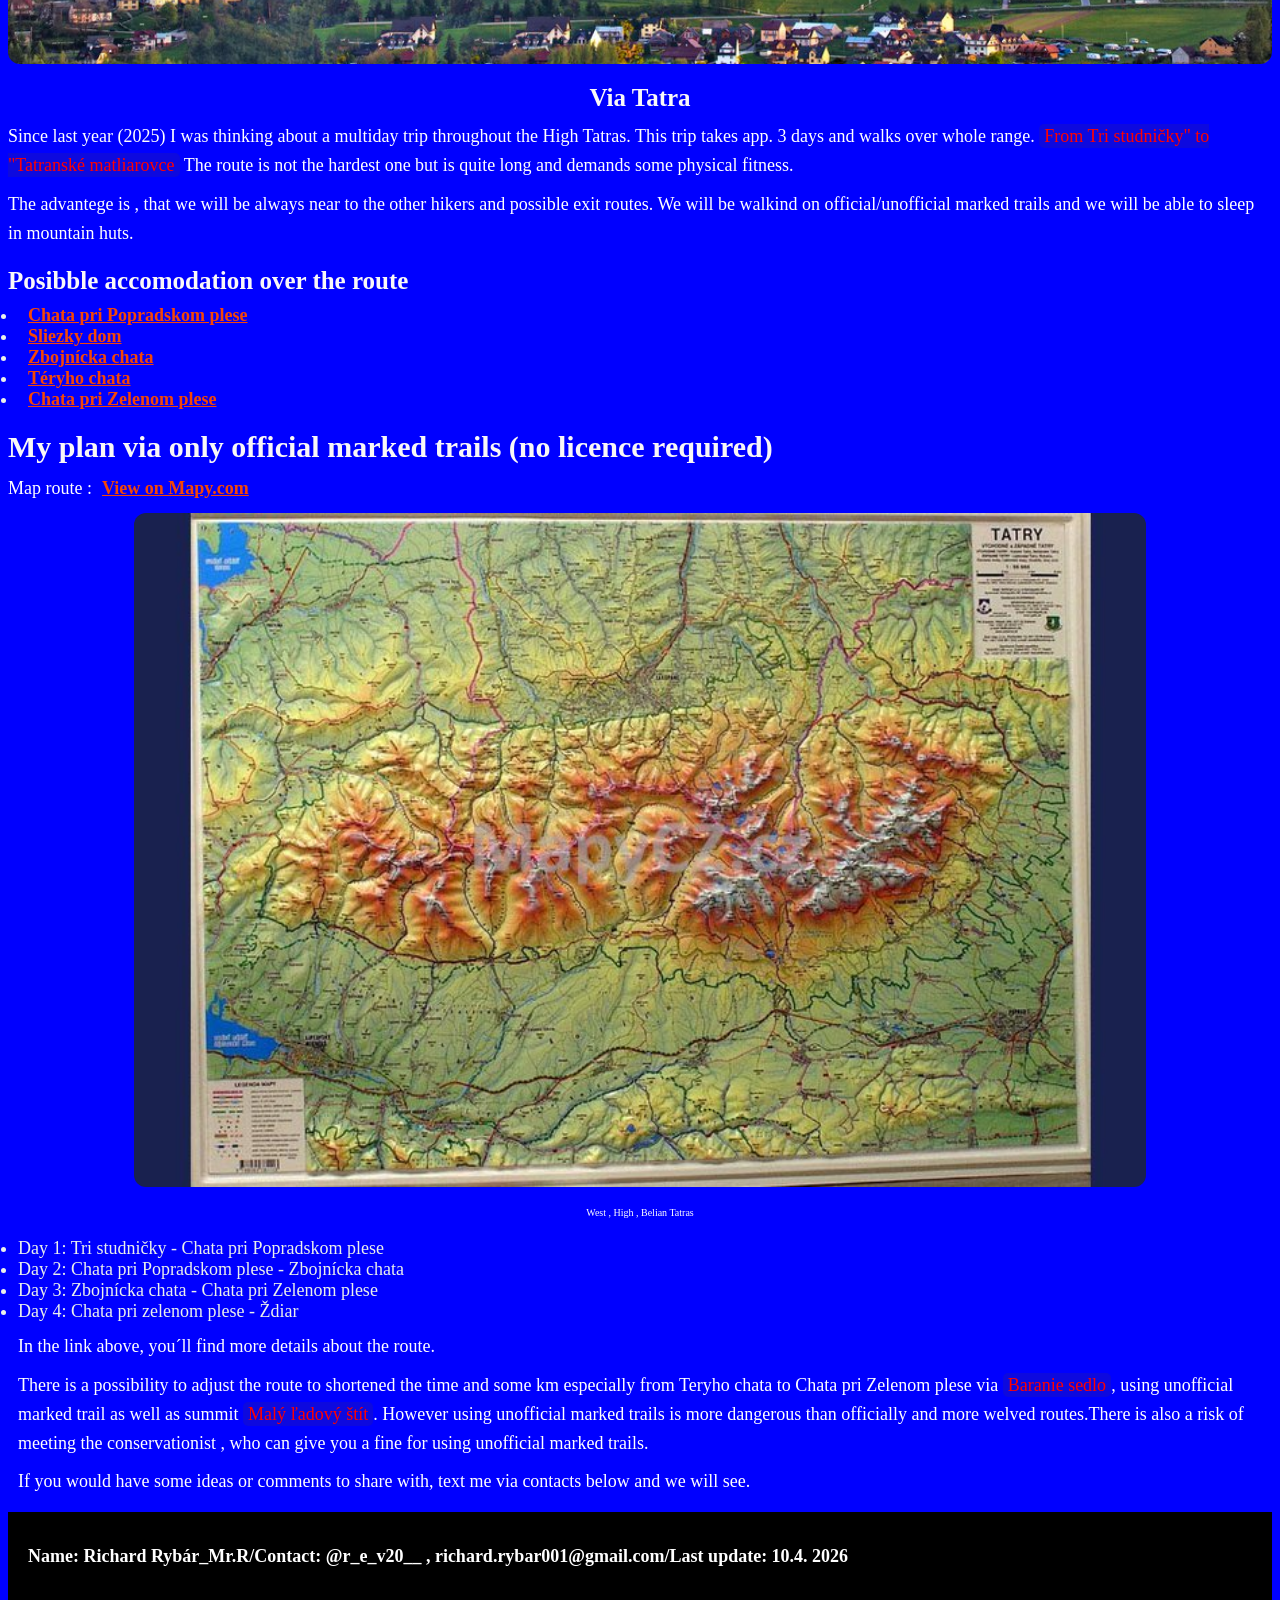
==== commit 10453d82: "&" ====
--- a/index.html
+++ b/index.html
@@ -57,7 +57,7 @@
     </section>
 
     <footer>
-        <p>&copy;Name: Richard Rybár_Mr.R</p>
+        <p>Name: Richard Rybár_Mr.R</p>
         <p class="separator"> / </p>
         <p class="contact">Contact: @r_e_v20__ , richard.rybar001@gmail.com </p>
         <p class="separator"> / </p>
--- a/stylles.css
+++ b/stylles.css
@@ -66,12 +66,10 @@
     align-items: center;
     margin-top: 16px;
     display: flex;
-    justify-content: center;
     
 }
 footer p {
     font-weight: bolder;
-    gap: 10px;
 }
 
 img {
@@ -133,6 +131,6 @@
 p.uvod {
     text-align: center;
     font-family: 'Franklin Gothic Medium', 'Arial Narrow', Arial, sans-serif;
-    font-size: 16px;
+    font-size: 22px;
     font-style: italic;
 }
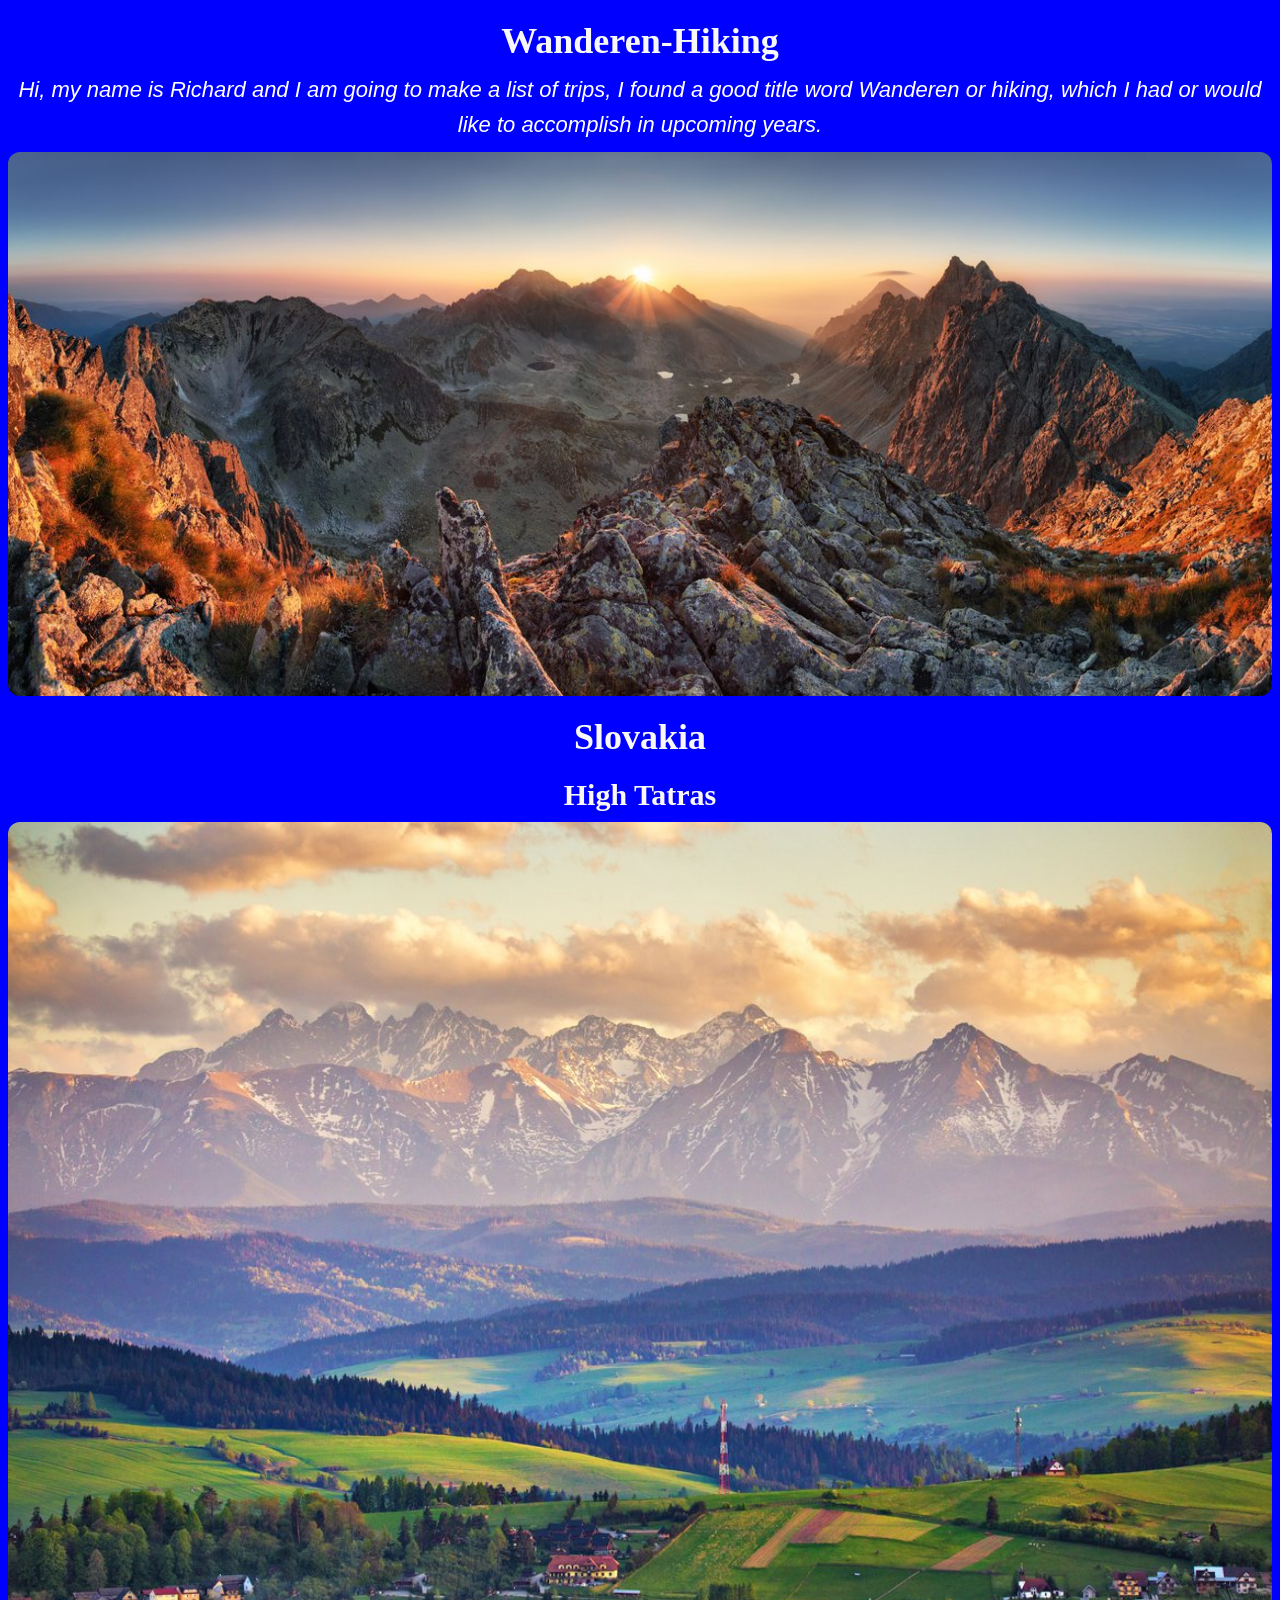
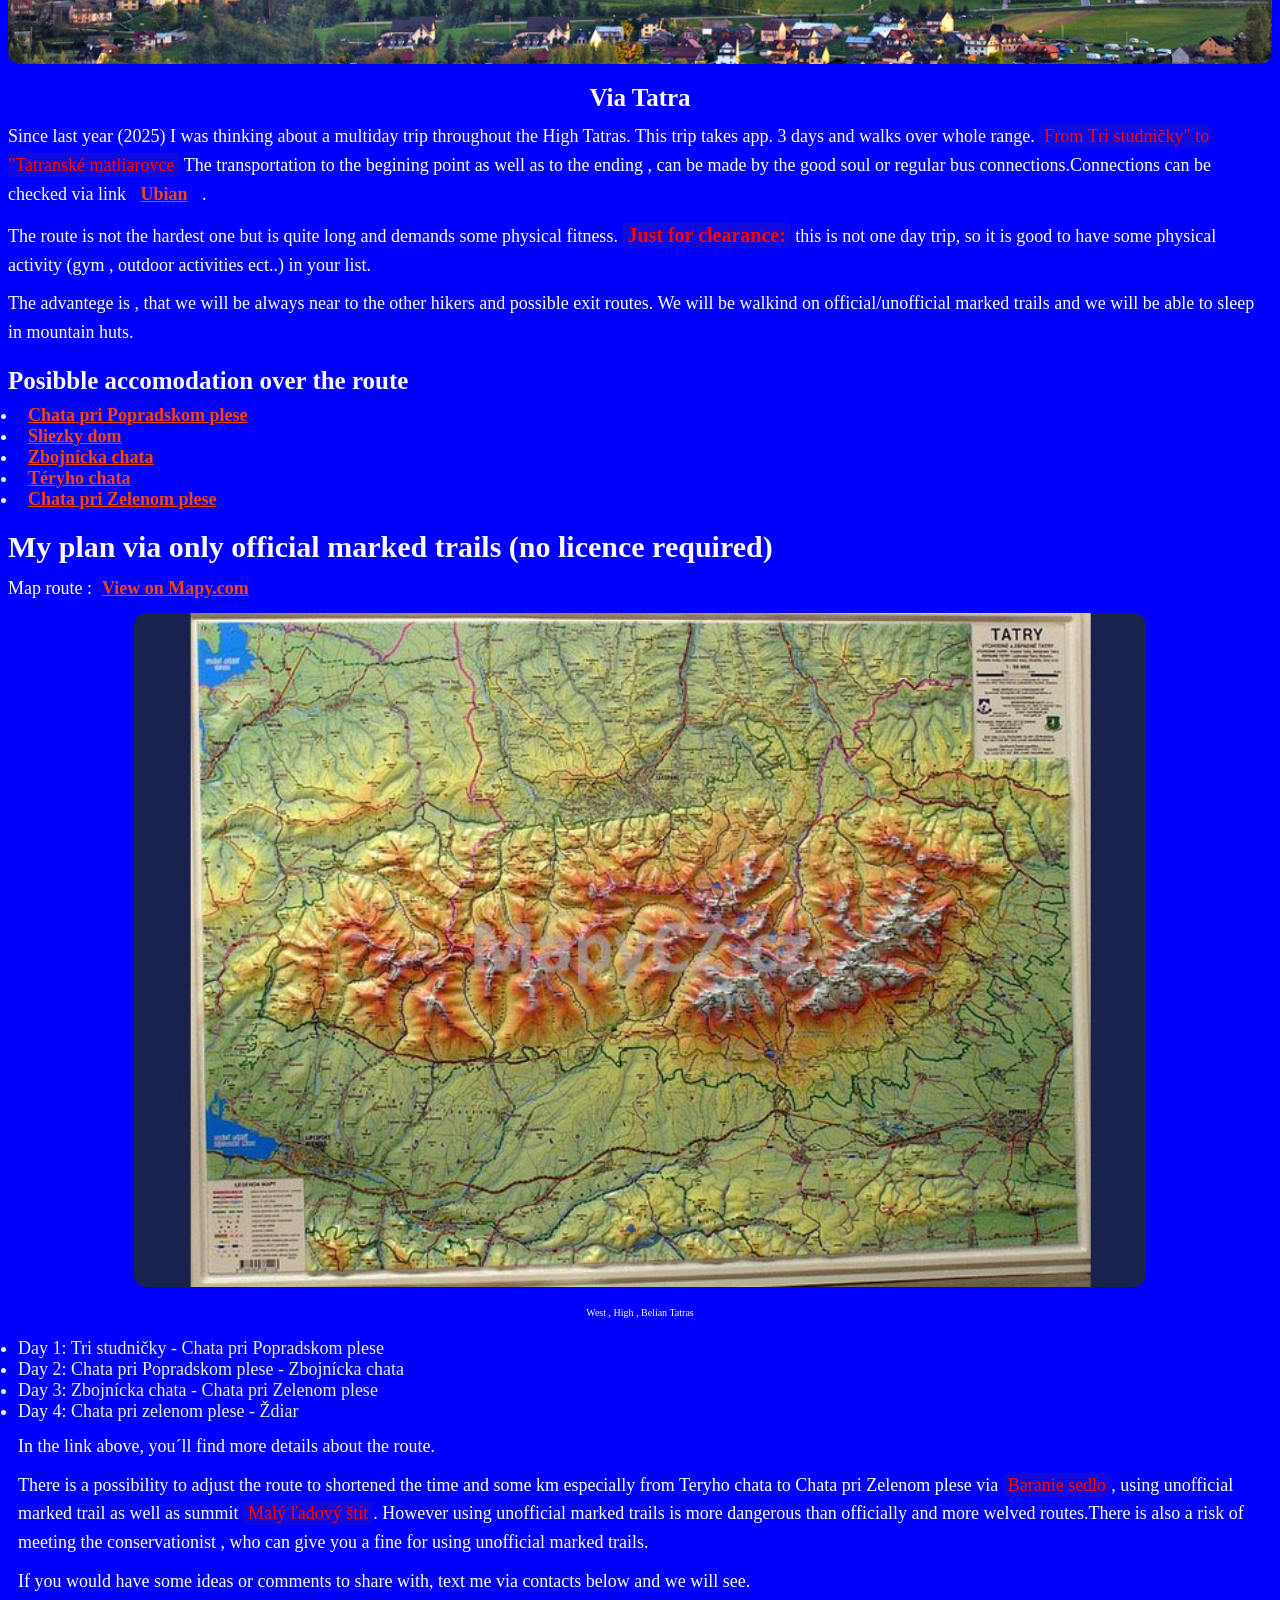
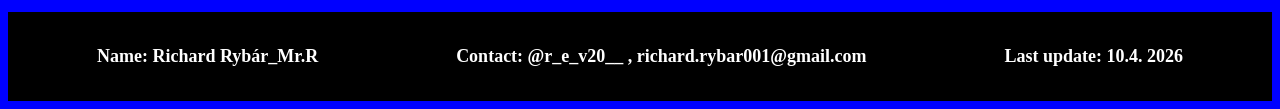
==== commit 85791809: "." ====
--- a/index.html
+++ b/index.html
@@ -6,8 +6,8 @@
     <link rel="stylesheet" href="stylles.css">
     <title>Wanderen</title>
     <h1>Wanderen-Hiking</h1>
-   <p class="uvod">Hi, my name is Richard and I am going to make a list of trips, I
-    found a good title word Wanderen or hiking, which I had or would like to accomplish in recent years.
+   <p class="uvod"><i>Hi, my name is Richard and I am going to make a list of trips, I
+    found a good title word Wanderen or hiking, which I had or would like to accomplish in upcoming years.</i>
    </p> 
 <img src="východ tatry.png.jpg.jpg" alt="východ tatry" class="vzchod">
 </head>
@@ -20,7 +20,11 @@
         <h3 class="posun">Via Tatra</h3>  
 <p>Since last year (2025) I was thinking about a multiday trip throughout the High Tatras.
 This trip takes app. 3 days and walks over whole range. <mark>From Tri studničky" to "Tatranské matliarovce</mark>
-The route is not the hardest one but is quite long and demands some physical fitness.</p>
+The transportation to the begining point as well as to the ending , can be made by the good soul or regular 
+bus connections.Connections can be checked via link <a href="https://www.ubian.sk/">Ubian</a> .</p>
+<p>The route is not the hardest one but is quite long and demands some physical fitness.
+   <mark class="size">Just for clearance:</mark>  this is not one day trip, so it is good to have some physical activity (gym , outdoor activities ect..) in your list. 
+</p>
 <p>The advantege is , that we will be always near to the other hikers and possible exit routes. We will be walkind on 
     official/unofficial marked trails and we will be able to sleep in mountain huts.
 </p>
@@ -58,9 +62,7 @@
 
     <footer>
         <p>Name: Richard Rybár_Mr.R</p>
-        <p class="separator"> / </p>
         <p class="contact">Contact: @r_e_v20__ , richard.rybar001@gmail.com </p>
-        <p class="separator"> / </p>
         <p> Last update: 10.4. 2026</p>
     </footer>
 
--- a/stylles.css
+++ b/stylles.css
@@ -66,7 +66,7 @@
     align-items: center;
     margin-top: 16px;
     display: flex;
-    
+    justify-content: space-around;
 }
 footer p {
     font-weight: bolder;
@@ -134,3 +134,7 @@
     font-size: 22px;
     font-style: italic;
 }
+mark.size {
+    font-size: 20px;
+    font-weight: bolder;
+}
